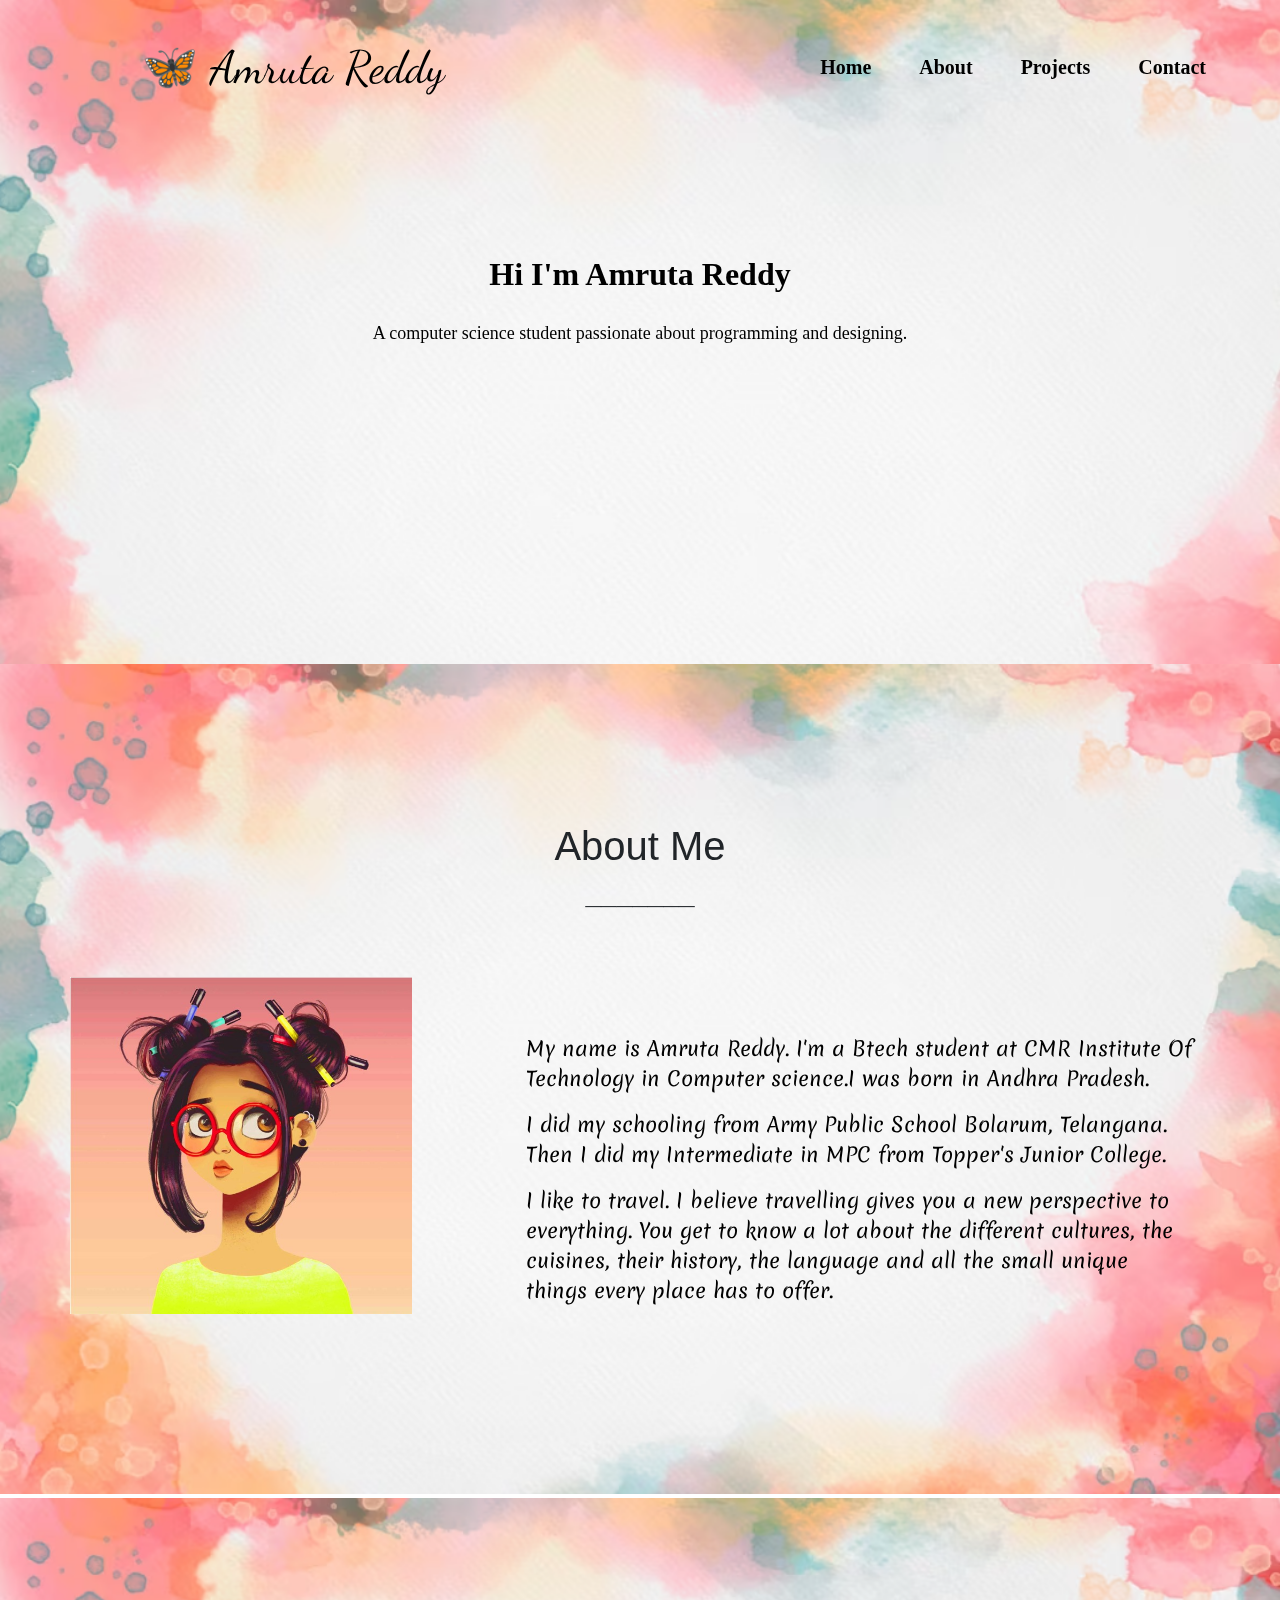
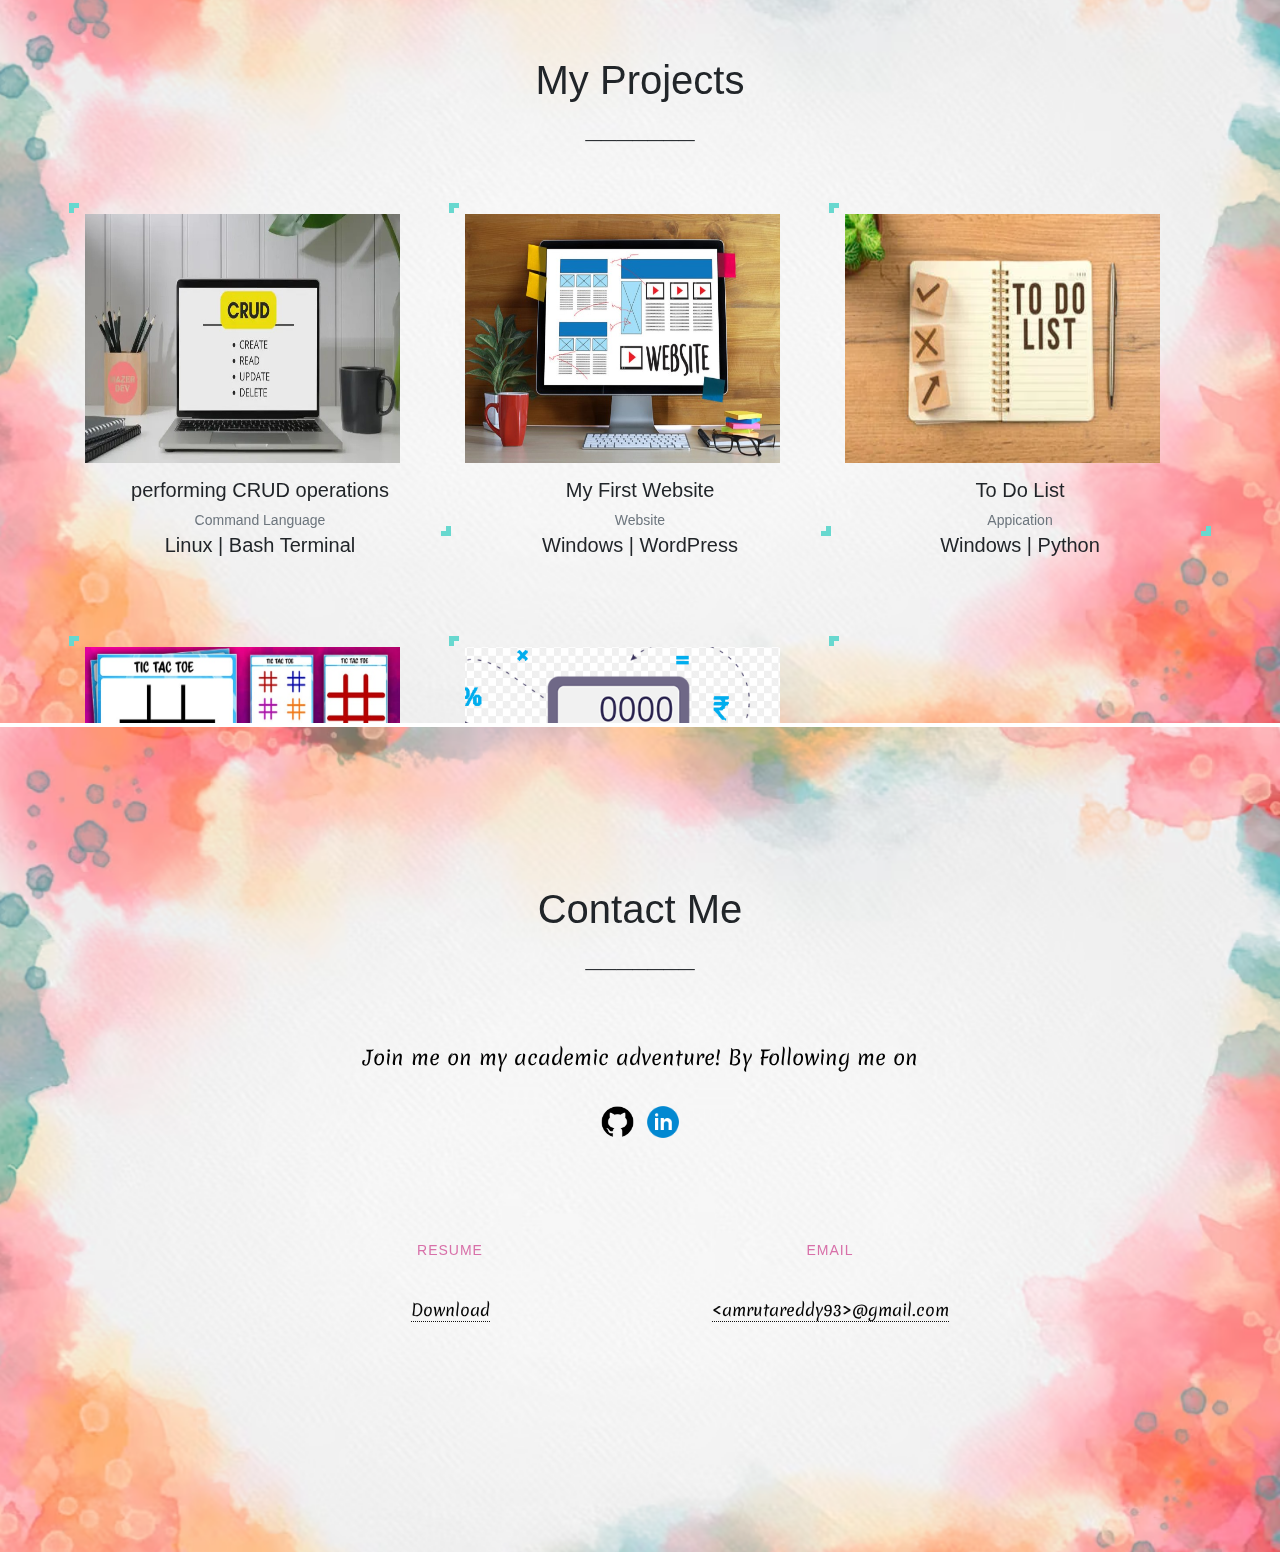
==== index.html @ 4a6827c3 "Update index.html" ====
<!DOCTYPE html>
<html lang="en">

<head>
    <meta charset="UTF-8" />
    <meta http-equiv="X-UA-Compatible" content="IE=edge" />
    <meta name="viewport" content="width=device-width, initial-scale=1.0" />
    <title>&#129419;Personal Portfolio&#129419;</title>
    <link rel="stylesheet" href="styles.css" />
    <link rel="stylesheet" href="homestyles.css" />
    <link rel="preconnect" href="https://fonts.googleapis.com">
    <link rel="preconnect" href="https://fonts.gstatic.com" crossorigin>
    <link href="https://fonts.googleapis.com/css2?family=Dancing+Script:wght@500&display=swap" rel="stylesheet">
    <script>
        // Smooth scrolling when clicking on navigation links
        document.querySelectorAll('a[href^="#"]').forEach(anchor => {
          anchor.addEventListener('click', function (e) {
            e.preventDefault();
      
            document.querySelector(this.getAttribute('href')).scrollIntoView({
              behavior: 'smooth'
            });
          });
        });
      </script>
      
</head>

<body>
    <div class="bg"></div>
    <nav class="navbar">
        <!-- LOGO -->
        <div class="logo">&#129419; Amruta Reddy</div>

        <!-- NAVIGATION MENU -->
        <ul class="nav-links">

            <!-- USING CHECKBOX HACK -->
            <input type="checkbox" id="checkbox_toggle" />
            <label for="checkbox_toggle" class="hamburger">&#9776;</label>

            <!-- NAVIGATION MENUS -->
            <div class="menu">

                <li><a href="#section1">Home</a></li>
                <li><a href="#section2">About</a></li>
                <li><a href="#section3">Projects</a></li>
                <li><a href="#section4">Contact</a></li>
            </div>
        </ul>
    </nav>
    <div class="section" id="section1">
        <div class="main">
        <h1>Hi I'm Amruta Reddy</h1>
        <p>A computer science student passionate about programming and designing.</p>
    </div>
    </div>
    <div class="section" id="section2">
    <iframe src="about.html" frameborder="0" width="100%" height="830px"></iframe>
</div>
    <div class="section" id="section3">
    <iframe src="projects.html" frameborder="0" width="100%" height="825px"></iframe>
</div>
    <div class="section" id="section4">
    <iframe src="contact.html" frameborder="0" width="100%" height="825px"></iframe>
</div>
</body>

</html>
---- styles.css ----
/* UTILITIES */
* {
    margin: 0;
    padding: 0;
}


.bg{
background-image: url('images/background.png');
  background-size: cover;
  position: fixed;
  height: 100%;
  width: 100%;
  top: 0;
  left: 0;
  right: 0;
  bottom: 0;
  z-index: -1;
}
a {
    text-decoration: none;
}

li {
    list-style: none;
}

/* NAVBAR STYLING STARTS */
.navbar {
    position: fixed;
  top: 0;
  left: 0;
  width: 100%;
  padding: 40px;
    display: flex;
    align-items: center;
    justify-content: space-between;
    /* padding: 35px; */
    color: black;


}

.nav-links a {
    color: black;
}

/* LOGO */
.logo {
    font-family: 'Dancing Script', cursive;
    font-size: 45px;
    padding-left: 8%;
    display: flex;
}

/* NAVBAR MENU */
.menu {
    list-style: none;

  margin: 0;
  padding-right: 100px;
    display: flex;
    gap: 1em;
    font-size: 20px;
    font-weight: bold;
}

.menu li a:hover {
    color: rgb(193, 21, 130);
    
    
}

.menu li {
    padding: 5px 14px;
}

/* RESPONSIVE NAVBAR MENU STARTS */

/* CHECKBOX HACK */

input[type=checkbox] {
    display: none;
}

/* HAMBURGER MENU */
.hamburger {
    display: none;
    font-size: 24px;
    user-select: none;
}

/* APPLYING MEDIA QUERIES */
@media (max-width: 768px) {
    .menu {
        display: none;
        position: absolute;
        right: 0;
        left: 0;
        text-align: right;
        
    }

    input[type=checkbox]:checked~.menu {
        display: block;
    }

    .hamburger {
        display: block;
    }

    .dropdown {
        left: 50%;
        top: 30px;
        transform: translateX(35%);
    }


}
---- homestyles.css ----
.main{
    text-align: center;
    padding-top: 20%;
    font-size: medium;
    padding-bottom: 25%;
}
.main p{
    padding-top: 30px;
    font-size: large;
    
}
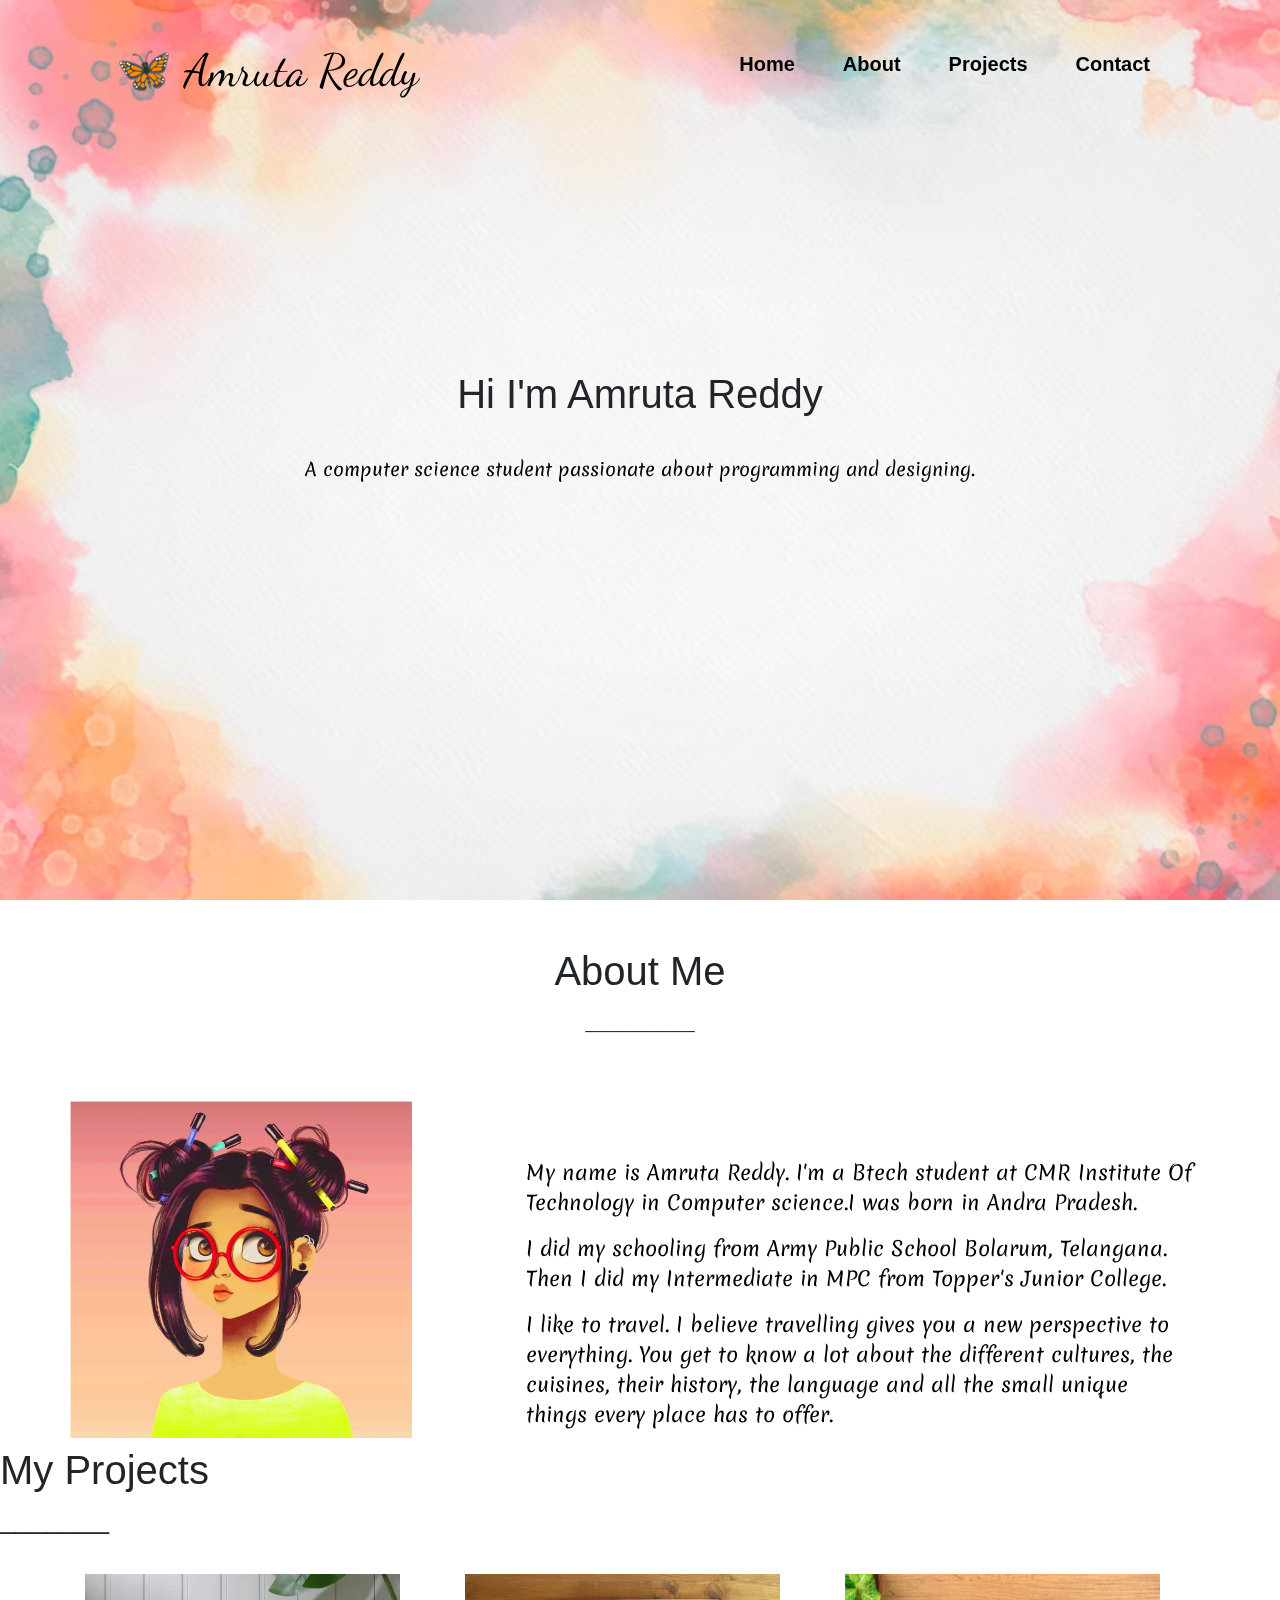
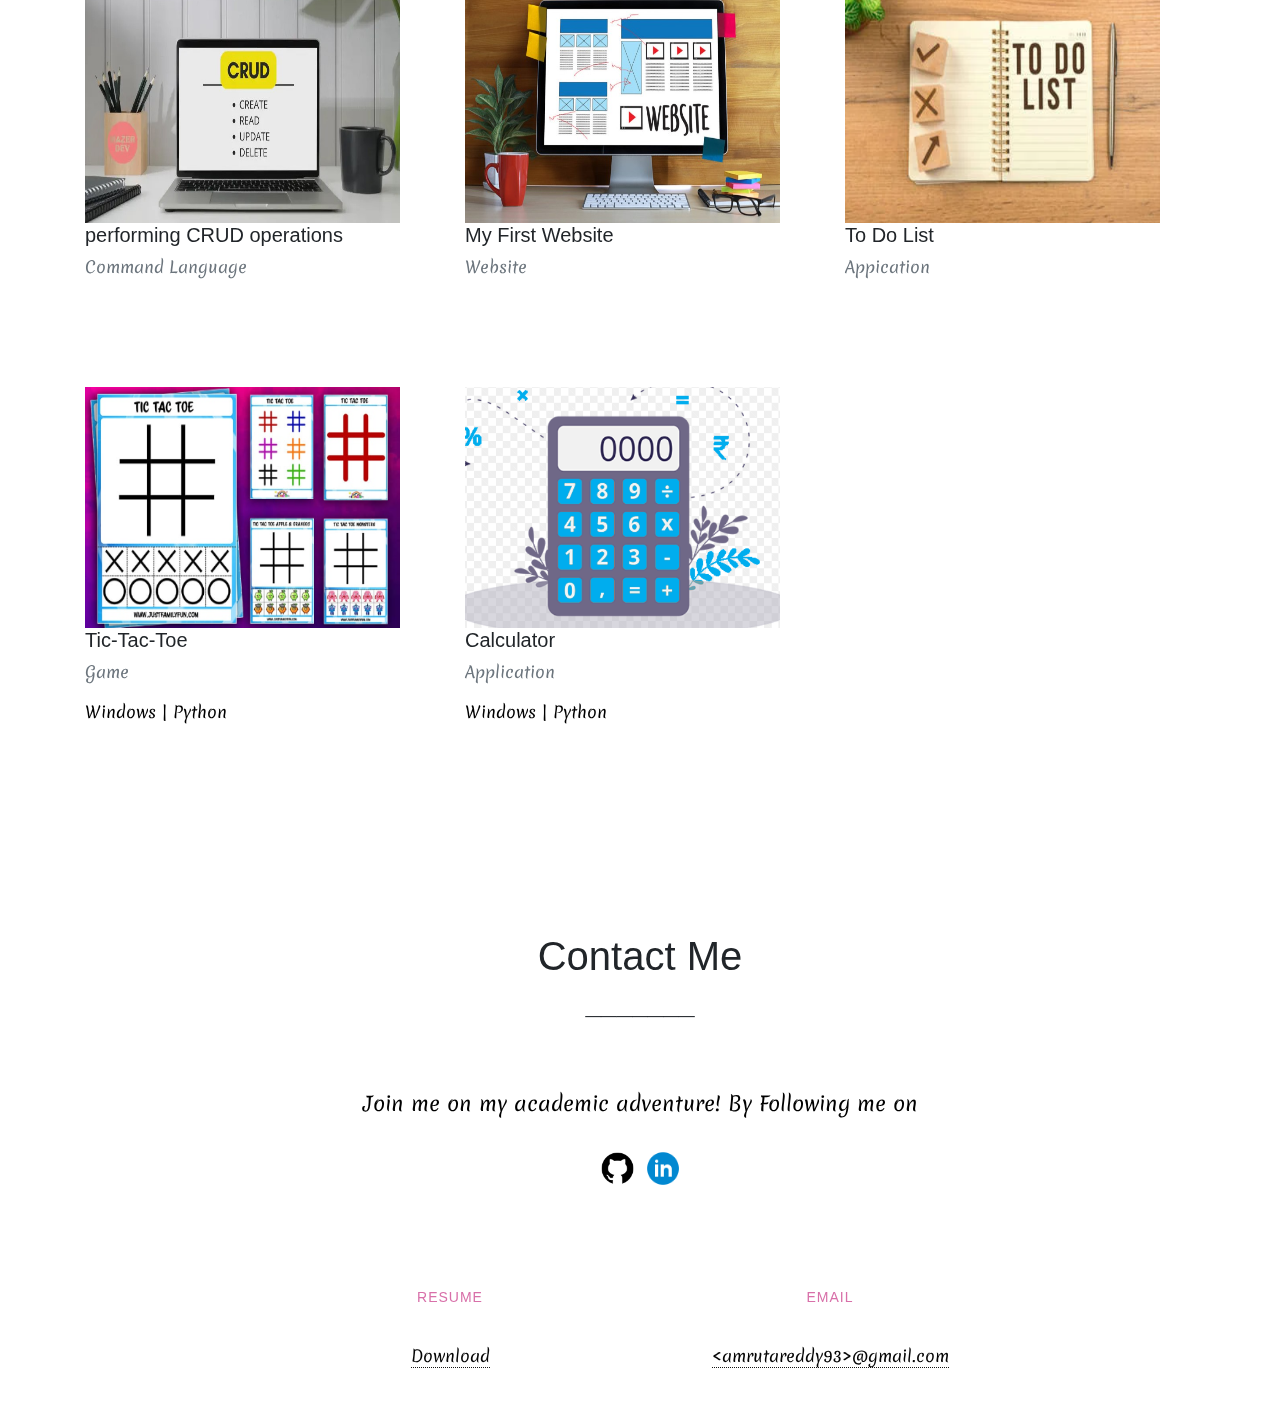
==== commit 4b13d61c: "Update index.html" ====
--- a/index.html
+++ b/index.html
@@ -8,9 +8,58 @@
     <title>&#129419;Personal Portfolio&#129419;</title>
     <link rel="stylesheet" href="styles.css" />
     <link rel="stylesheet" href="homestyles.css" />
+    <link rel="stylesheet" href="aboutstyles.css" />
+    <link rel="stylesheet" href="projectsstyles.css" />
+    <link rel="stylesheet" href="contactstyles.css" />
     <link rel="preconnect" href="https://fonts.googleapis.com">
     <link rel="preconnect" href="https://fonts.gstatic.com" crossorigin>
     <link href="https://fonts.googleapis.com/css2?family=Dancing+Script:wght@500&display=swap" rel="stylesheet">
+
+
+
+    <link rel="stylesheet" href="https://cdn.jsdelivr.net/npm/bootstrap@4.0.0/dist/css/bootstrap.min.css" integrity="sha384-Gn5384xqQ1aoWXA+058RXPxPg6fy4IWvTNh0E263XmFcJlSAwiGgFAW/dAiS6JXm" crossorigin="anonymous">
+    <script src="https://code.jquery.com/jquery-3.2.1.slim.min.js" integrity="sha384-KJ3o2DKtIkvYIK3UENzmM7KCkRr/rE9/Qpg6aAZGJwFDMVNA/GpGFF93hXpG5KkN" crossorigin="anonymous"></script>
+    <script src="https://cdn.jsdelivr.net/npm/popper.js@1.12.9/dist/umd/popper.min.js" integrity="sha384-ApNbgh9B+Y1QKtv3Rn7W3mgPxhU9K/ScQsAP7hUibX39j7fakFPskvXusvfa0b4Q" crossorigin="anonymous"></script>
+    <script src="https://cdn.jsdelivr.net/npm/bootstrap@4.0.0/dist/js/bootstrap.min.js" integrity="sha384-JZR6Spejh4U02d8jOt6vLEHfe/JQGiRRSQQxSfFWpi1MquVdAyjUar5+76PVCmYl" crossorigin="anonymous"></script>
+    <link rel="preconnect" href="https://fonts.googleapis.com">
+    <link rel="preconnect" href="https://fonts.gstatic.com" crossorigin>
+    <link href="https://fonts.googleapis.com/css2?family=Cormorant+Garamond:ital,wght@0,300;1,400&family=Dancing+Script:wght@500&family=Merienda:wght@300&display=swap" rel="stylesheet">
+
+<link rel="stylesheet" href="https://cdn.jsdelivr.net/npm/bootstrap@4.0.0/dist/css/bootstrap.min.css"
+        integrity="sha384-Gn5384xqQ1aoWXA+058RXPxPg6fy4IWvTNh0E263XmFcJlSAwiGgFAW/dAiS6JXm" crossorigin="anonymous">
+    <script src="https://code.jquery.com/jquery-3.2.1.slim.min.js"
+        integrity="sha384-KJ3o2DKtIkvYIK3UENzmM7KCkRr/rE9/Qpg6aAZGJwFDMVNA/GpGFF93hXpG5KkN"
+        crossorigin="anonymous"></script>
+    <script src="https://cdn.jsdelivr.net/npm/popper.js@1.12.9/dist/umd/popper.min.js"
+        integrity="sha384-ApNbgh9B+Y1QKtv3Rn7W3mgPxhU9K/ScQsAP7hUibX39j7fakFPskvXusvfa0b4Q"
+        crossorigin="anonymous"></script>
+    <script src="https://cdn.jsdelivr.net/npm/bootstrap@4.0.0/dist/js/bootstrap.min.js"
+        integrity="sha384-JZR6Spejh4U02d8jOt6vLEHfe/JQGiRRSQQxSfFWpi1MquVdAyjUar5+76PVCmYl"
+        crossorigin="anonymous"></script>
+    <link rel="preconnect" href="https://fonts.googleapis.com">
+    <link rel="preconnect" href="https://fonts.gstatic.com" crossorigin>
+    <link
+        href="https://fonts.googleapis.com/css2?family=Cormorant+Garamond:ital,wght@0,300;1,400&family=Dancing+Script:wght@500&family=Merienda:wght@300&display=swap"
+        rel="stylesheet">
+
+    <link rel="stylesheet" href="https://cdn.jsdelivr.net/npm/bootstrap@4.0.0/dist/css/bootstrap.min.css" integrity="sha384-Gn5384xqQ1aoWXA+058RXPxPg6fy4IWvTNh0E263XmFcJlSAwiGgFAW/dAiS6JXm" crossorigin="anonymous">
+    <script src="https://code.jquery.com/jquery-3.2.1.slim.min.js" integrity="sha384-KJ3o2DKtIkvYIK3UENzmM7KCkRr/rE9/Qpg6aAZGJwFDMVNA/GpGFF93hXpG5KkN" crossorigin="anonymous"></script>
+    <script src="https://cdn.jsdelivr.net/npm/popper.js@1.12.9/dist/umd/popper.min.js" integrity="sha384-ApNbgh9B+Y1QKtv3Rn7W3mgPxhU9K/ScQsAP7hUibX39j7fakFPskvXusvfa0b4Q" crossorigin="anonymous"></script>
+    <script src="https://cdn.jsdelivr.net/npm/bootstrap@4.0.0/dist/js/bootstrap.min.js" integrity="sha384-JZR6Spejh4U02d8jOt6vLEHfe/JQGiRRSQQxSfFWpi1MquVdAyjUar5+76PVCmYl" crossorigin="anonymous"></script>
+    <link rel="preconnect" href="https://fonts.googleapis.com">
+    <link rel="preconnect" href="https://fonts.gstatic.com" crossorigin>
+    <link href="https://fonts.googleapis.com/css2?family=Cormorant+Garamond:ital,wght@0,300;1,400&family=Dancing+Script:wght@500&family=Merienda:wght@300&display=swap" rel="stylesheet">
+    <link rel="stylesheet" href="https://cdn.jsdelivr.net/npm/bootstrap@4.0.0/dist/css/bootstrap.min.css" integrity="sha384-Gn5384xqQ1aoWXA+058RXPxPg6fy4IWvTNh0E263XmFcJlSAwiGgFAW/dAiS6JXm" crossorigin="anonymous">
+    <script src="https://code.jquery.com/jquery-3.2.1.slim.min.js" integrity="sha384-KJ3o2DKtIkvYIK3UENzmM7KCkRr/rE9/Qpg6aAZGJwFDMVNA/GpGFF93hXpG5KkN" crossorigin="anonymous"></script>
+    <script src="https://cdn.jsdelivr.net/npm/popper.js@1.12.9/dist/umd/popper.min.js" integrity="sha384-ApNbgh9B+Y1QKtv3Rn7W3mgPxhU9K/ScQsAP7hUibX39j7fakFPskvXusvfa0b4Q" crossorigin="anonymous"></script>
+    <script src="https://cdn.jsdelivr.net/npm/bootstrap@4.0.0/dist/js/bootstrap.min.js" integrity="sha384-JZR6Spejh4U02d8jOt6vLEHfe/JQGiRRSQQxSfFWpi1MquVdAyjUar5+76PVCmYl" crossorigin="anonymous"></script>
+    <link rel="preconnect" href="https://fonts.googleapis.com">
+    <link rel="preconnect" href="https://fonts.gstatic.com" crossorigin>
+    <link href="https://fonts.googleapis.com/css2?family=Cormorant+Garamond:ital,wght@0,300;1,400&family=Dancing+Script:wght@500&family=Merienda:wght@300&display=swap" rel="stylesheet">
+
+    
+    
+    
     <script>
         // Smooth scrolling when clicking on navigation links
         document.querySelectorAll('a[href^="#"]').forEach(anchor => {
@@ -56,13 +105,104 @@
     </div>
     </div>
     <div class="section" id="section2">
-    <iframe src="about.html" frameborder="0" width="100%" height="830px"></iframe>
+    <div class="detail">
+        <h1>About Me</h1>
+        <h3>_______</h3>
+    </div>
+    <div class="container">
+        <div class="row">
+            <img src="images\g.jpg" alt="" height="30%" width="30%" style="padding-top: 5%;">
+            <div class="col-lg self-bio" style="padding-left: 10%;">
+                <p>My name is Amruta Reddy. I'm a Btech student at CMR Institute Of Technology in Computer science.I
+                    was born in Andra Pradesh.</p>
+                <p>I did my schooling from Army Public School Bolarum, Telangana. Then I did my Intermediate in MPC from
+                    Topper's Junior College.</p>
+                <p>I like to travel. I believe travelling gives you a new perspective to everything. You get to know a
+                    lot about the different cultures, the cuisines, their history, the language and all the small unique
+                    things every place has to offer.</p>
+            </div>
+        </div>
+    </div>
+    </div>
 </div>
     <div class="section" id="section3">
-    <iframe src="projects.html" frameborder="0" width="100%" height="825px"></iframe>
+    <div class="proj">
+        <h1>My Projects</h1>
+        <h3>_______</h3>
+    </div>
+    <div class="container">
+        <div class="row" style="padding-top: 30px;">
+            <div class="col-sm">
+                <a href="bash.html"><img src="images\CRUD.jpg" alt="" height="80%" width="90%"></a>
+                <h5>performing CRUD operations</h5>
+                <p class="text-muted">Command Language</p>
+                <p class="des"> Linux | Bash Terminal</p>
+            </div>
+            <div class="col-sm">
+                <a href="website.html"><img src="images\WordPress.jpg" alt="" height="80%" width="90%"></a>
+                <h5>My First Website</h5>
+                <p class="text-muted">Website</p>
+                <p class="des"> Windows | WordPress</p>
+            </div>
+            <div class="col-sm">
+                <a href="todo.html"><img src="images\to do list.png" alt="" height="80%" width="90%"></a>
+                <h5>To Do List</h5>
+                <p class="text-muted">Appication</p>
+                <p class="des"> Windows | Python</p>
+            </div>
+        </div>
+    </div>
+    <br>
+    <br>
+    <br>
+    <div class="container">
+        <div class="row" style="padding-top: 30px;">
+            <div class="col-sm">
+                <a href="3tgame.html"><img src="images\tic-tac-toe.png" alt="" height="70%" width="90%"></a>
+                <h5>Tic-Tac-Toe</h5>
+                <p class="text-muted">Game</p>
+                <p class="des"> Windows | Python</p>
+            </div>
+            <div class="col-sm">
+                <a href="calci.html"><img src="images\calci.png" alt="" height="70%" width="90%"></a>
+                <h5>Calculator</h5>
+                <p class="text-muted">Application</p>
+                <p class="des"> Windows | Python</p>
+            </div>
+            <div class="col-sm">
+
+            </div>
+        </div>
+    </div>
+    <br>
+    <br>
+    <br>
 </div>
     <div class="section" id="section4">
-    <iframe src="contact.html" frameborder="0" width="100%" height="825px"></iframe>
+    <div class="con">
+        <h1>Contact Me</h1>
+        <h3>_______</h3>
+        <p>Join me on my academic adventure! By Following me on <br> <br><a href="https://github.com/Amruta-Reddy"><img src="images\giticon.png" alt="" width="3%"></a> <a href="https://www.linkedin.com/in/amruta-reddy "><img src="images\linkedinicon.png" alt="" width="3%"></a></p>
+    </div>
+    <div class="container">
+        <div class="row contact-details">
+            <div class="col-lg-2"></div>
+            <div class="col-lg-4">
+                <div class="light-box box-hover">
+                    <h2><i class="fa fa-file-text"></i><span>Resume</span></h2>
+                    <p><a href="images\resume.pdf" class="only">Download</a>
+                    </p>
+                </div>
+            </div>
+            <div class="col-lg-4">
+                <div class="light-box box-hover">
+                    <h2><i class="fa fa-paper-plane"></i><span>Email</span></h2>
+                    <p><a href="mailto:amrutareddy93@gmail.com" class="only">&lt;amrutareddy93&gt;@gmail.com</a></p>
+                </div>
+            </div>
+            <div class="col-lg-2"></div>
+        </div>
+    </div>
 </div>
 </body>
 
--- a/aboutstyles.css
+++ b/aboutstyles.css
@@ -0,0 +1,36 @@
+body{
+    padding-top: 30px;
+    font-family: cursive;
+}
+.detail h1{
+    text-align: center;
+    padding-top: 10%;
+}
+.detail h3{
+    text-align: center;
+    font-weight: bold;
+}
+
+.self-bio{
+    padding-top: 10%;
+    padding-left: 10%;
+    font-family: 'Cormorant Garamond', serif;
+    font-family: 'Dancing Script', cursive;
+    font-family: 'Merienda', cursive;
+    font-size: 20px;
+    color: black;
+}
+
+.rightposition{
+    display: inline-block;
+    display: flex;
+    width: 84%;
+    margin: auto;
+    /* padding: 20px 0; */
+    align-items: center;
+    justify-content: end;
+
+}
+.container {
+  overflow: auto;
+}
--- a/contactstyles.css
+++ b/contactstyles.css
@@ -0,0 +1,55 @@
+body{
+    padding-top: 30px;
+}
+.con h1{
+    text-align: center;
+    padding-top: 10%;
+}
+.con h3{
+    text-align: center;
+    font-weight: bold;
+}
+.con p{
+    text-align: center;
+    padding-top: 60px;
+    padding-bottom: 50px;
+    font-size: 20px;
+}
+
+.light-box {
+    padding: 20px 20px 20px 20px ;
+}
+p {
+    margin: 0 0 10px;
+    font-family: 'Cormorant Garamond', serif;
+    font-family: 'Dancing Script', cursive;
+    font-family: 'Merienda', cursive;
+    color: black;
+}
+.contact-details h2 span {
+    display: block;
+    color: #d870a9;
+    text-transform: uppercase;
+    letter-spacing: 1px;
+    font-size: 14px;
+    margin-top: 15px;
+    padding-bottom: 10%;
+}
+.only {
+    color: #000000fb;
+    border-bottom: 1px dotted #141413;
+}
+@media (min-width: 1200px)
+.col-lg-4 {
+    width: 100%;
+}
+.col-lg-4{
+    text-align: center;
+   
+}
+.contact-details .col-lg-4 .box-hover:hover{
+    background-color: #95ebdc;
+}
+.container {
+  overflow: auto;
+}
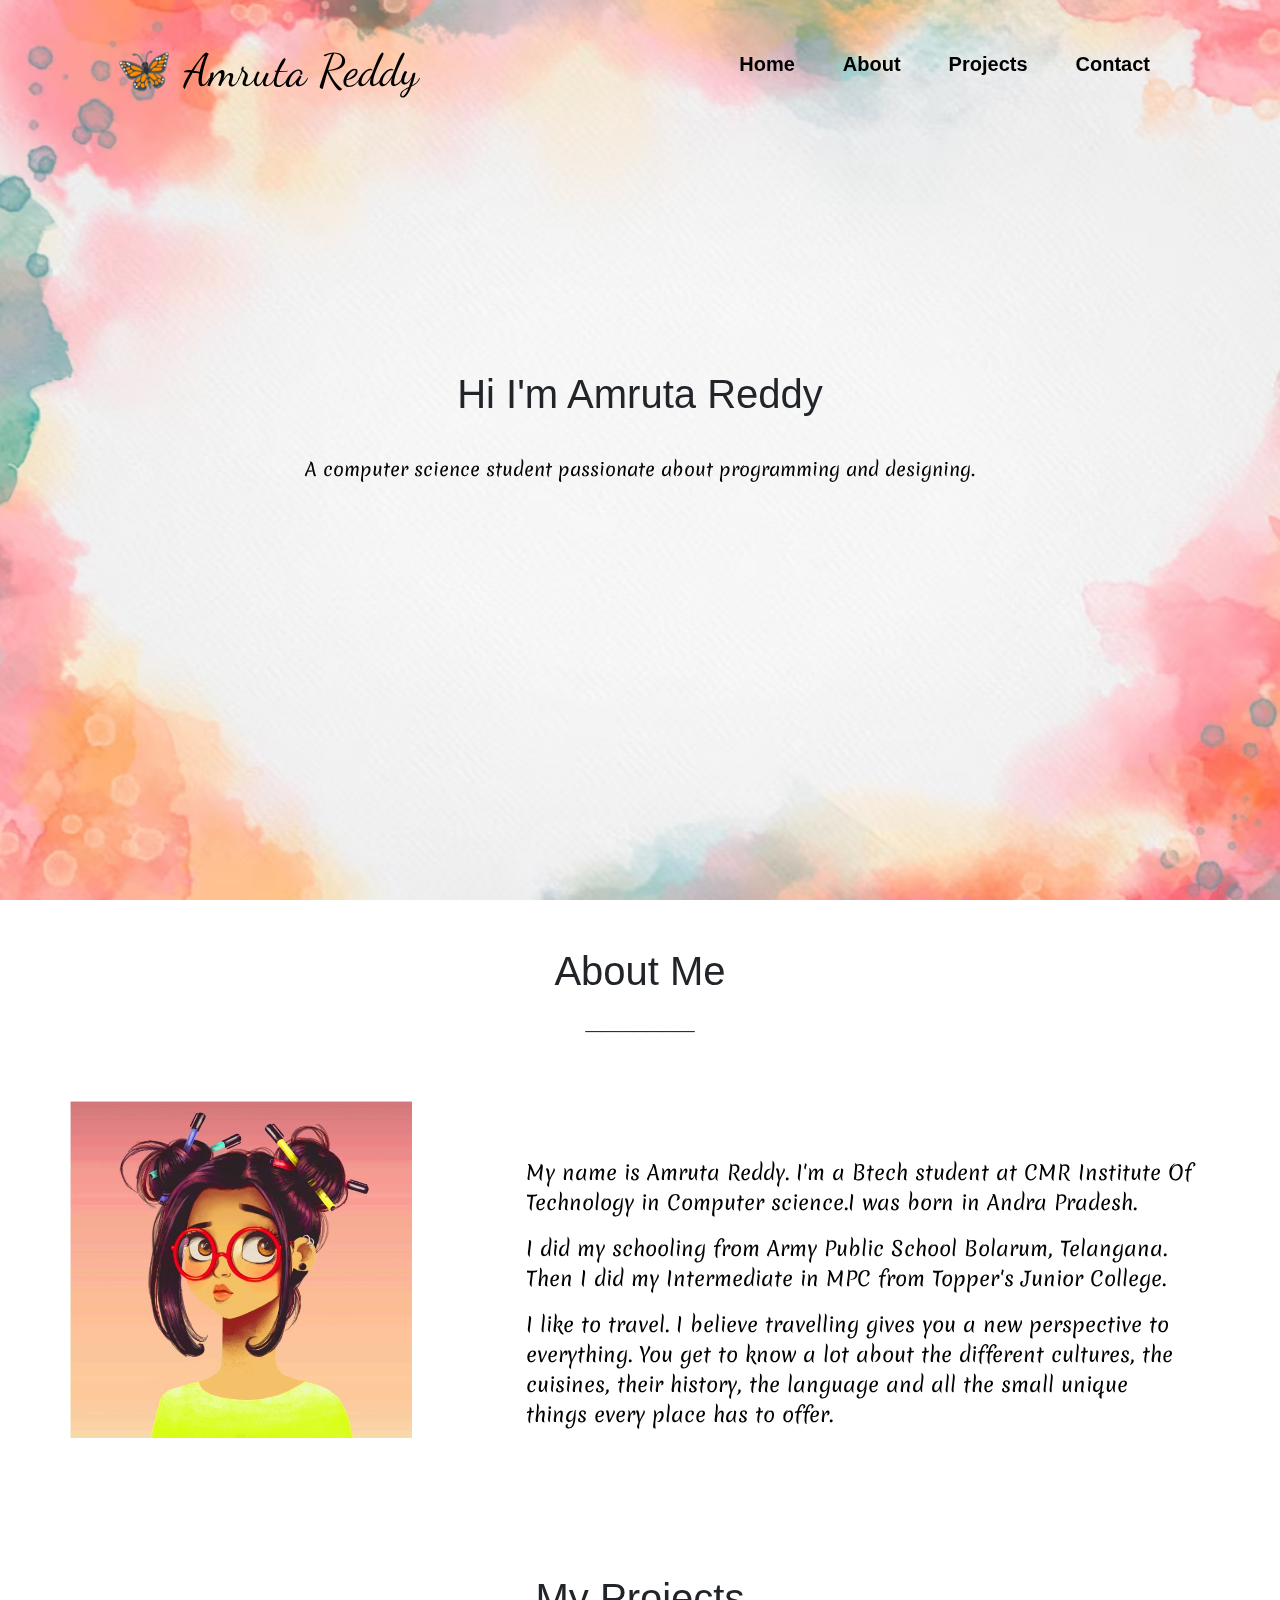
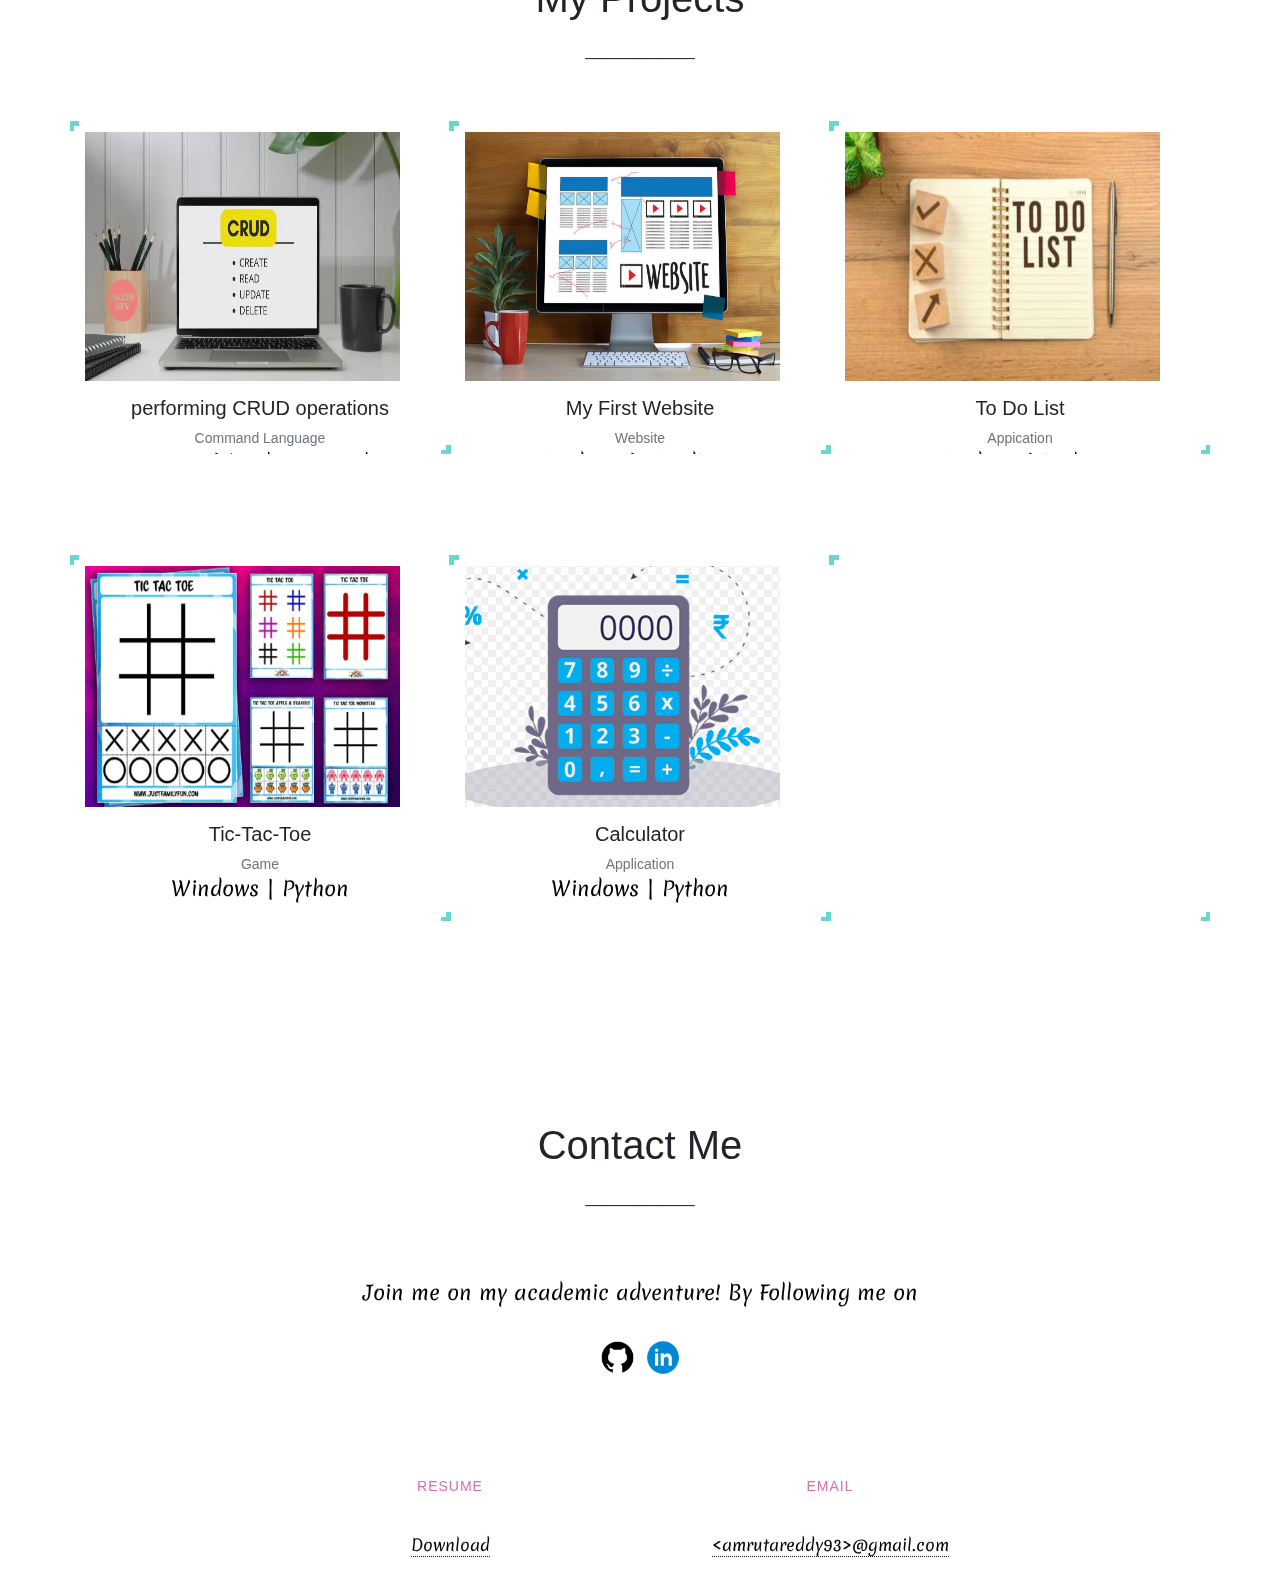
==== commit 0f8dcbea: "Update index.html" ====
--- a/index.html
+++ b/index.html
@@ -9,7 +9,7 @@
     <link rel="stylesheet" href="styles.css" />
     <link rel="stylesheet" href="homestyles.css" />
     <link rel="stylesheet" href="aboutstyles.css" />
-    <link rel="stylesheet" href="projectsstyles.css" />
+    <link rel="stylesheet" href="projectstyles.css" />
     <link rel="stylesheet" href="contactstyles.css" />
     <link rel="preconnect" href="https://fonts.googleapis.com">
     <link rel="preconnect" href="https://fonts.gstatic.com" crossorigin>
--- a/projectstyles.css
+++ b/projectstyles.css
@@ -0,0 +1,68 @@
+body{
+    padding-top: 30px;
+}
+.proj h1{
+    text-align: center;
+    padding-top: 10%;
+}
+.proj h3{
+    text-align: center;
+    font-weight: bold;
+    padding-bottom: 20px;
+}
+.proj a img{
+    background-color: aqua;
+}
+h5{
+    padding-top: 15px;
+    text-align: center;
+}
+.text-muted{
+    text-align: center;
+    font-family: "Droid Serif", "Helvetica Neue", Helvetica, Arial, sans-serif;
+    font-size: 14px;
+    color: #444;
+}
+.des{
+    margin-top: -5%;
+    text-align: center;
+}
+
+.col-sm{
+    cursor:pointer;
+	position:relative;
+	padding:10px 20px;
+	padding-right: 10px;
+	font-size:20px;
+	border-top-right-radius:10px;
+	border-bottom-left-radius:10px;
+	transition:all 1s;
+	&:after,&:before{
+		content:" ";
+		width:10px;
+		height:10px;
+		position:absolute;
+		border :0px solid #fff;
+		transition:all 1s;
+		}
+	&:after{
+		top:-1px;
+		left:-1px;
+		border-top:5px solid rgb(104, 216, 207);;
+		border-left:5px solid rgb(104, 216, 207);;
+	}
+	&:before{
+		bottom:-1px;
+		right:-1px;
+		border-bottom:5px solid rgb(104, 216, 207);;
+		border-right:5px solid rgb(104, 216, 207);
+	}
+	&:hover{
+		border-top-right-radius:0px;
+	border-bottom-left-radius:0px;
+		&:before,&:after{
+			width:50%;
+			height:50%;
+		}
+	}
+}
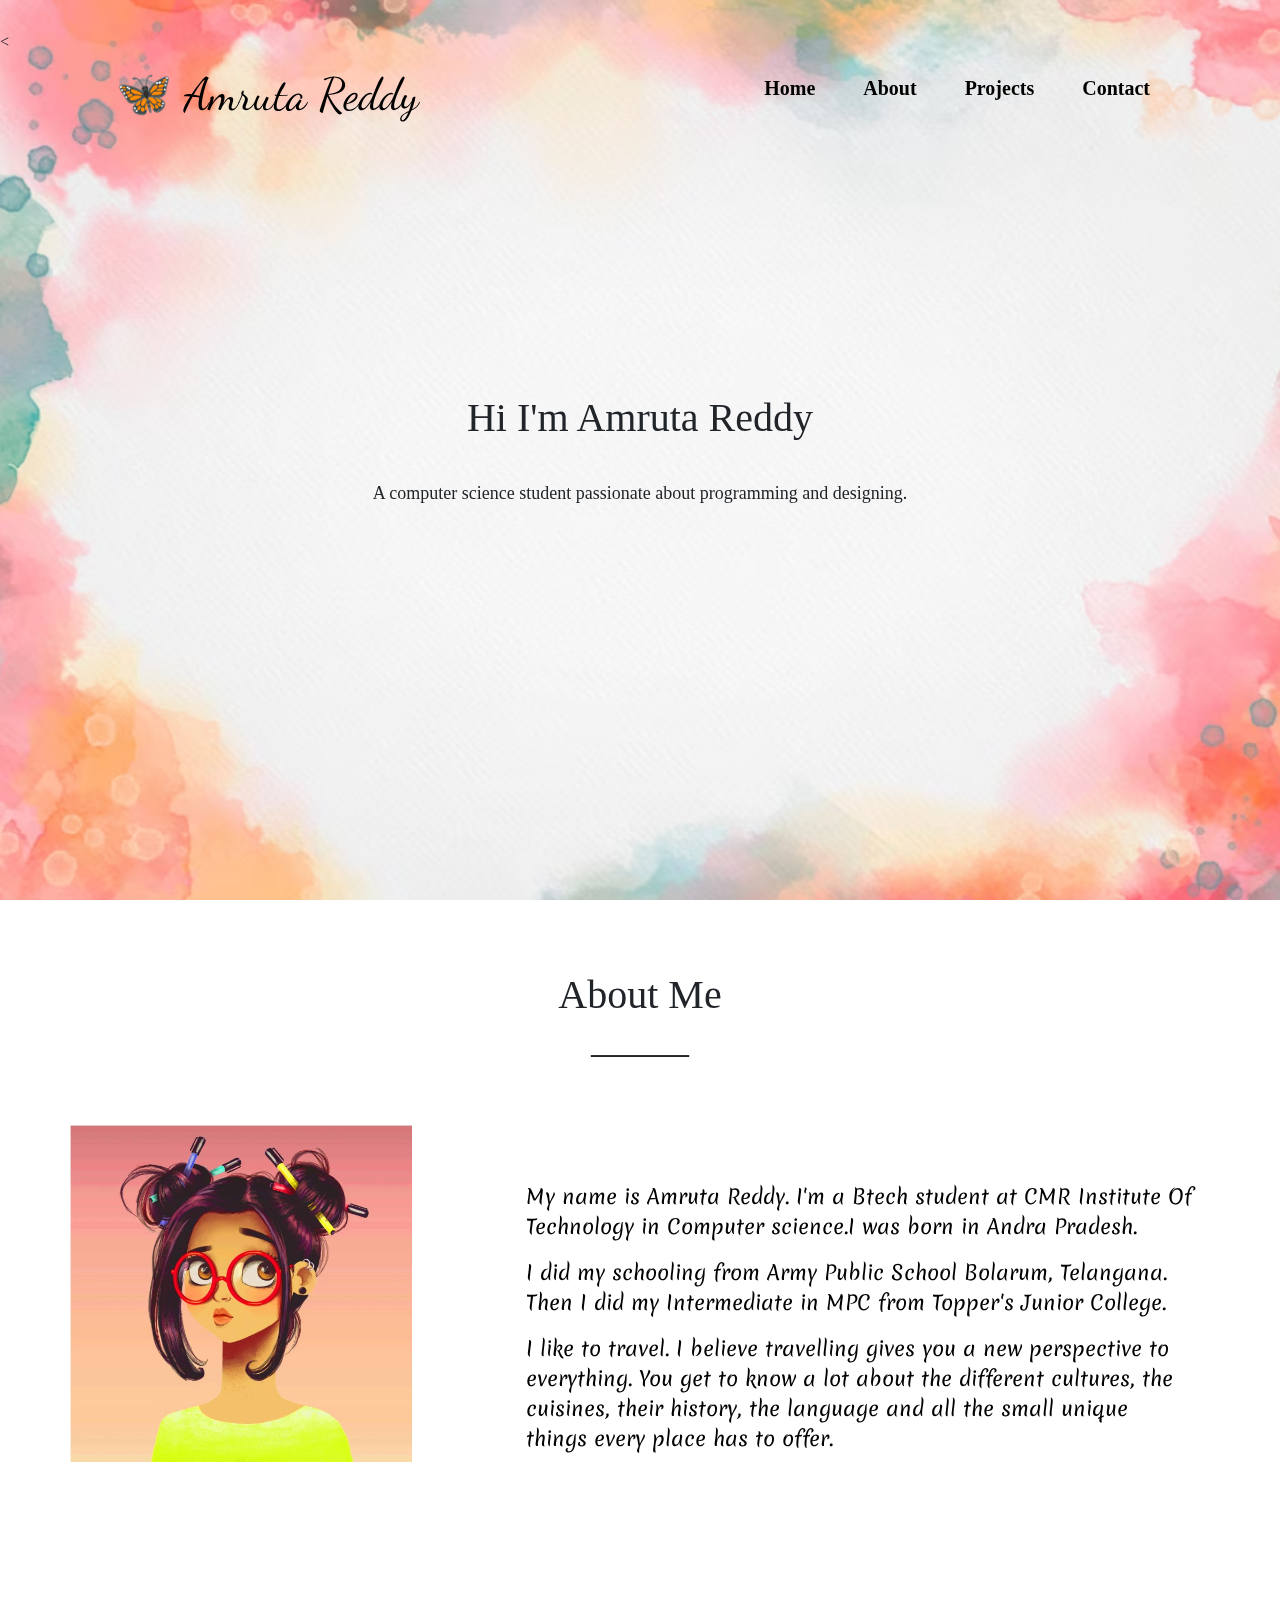
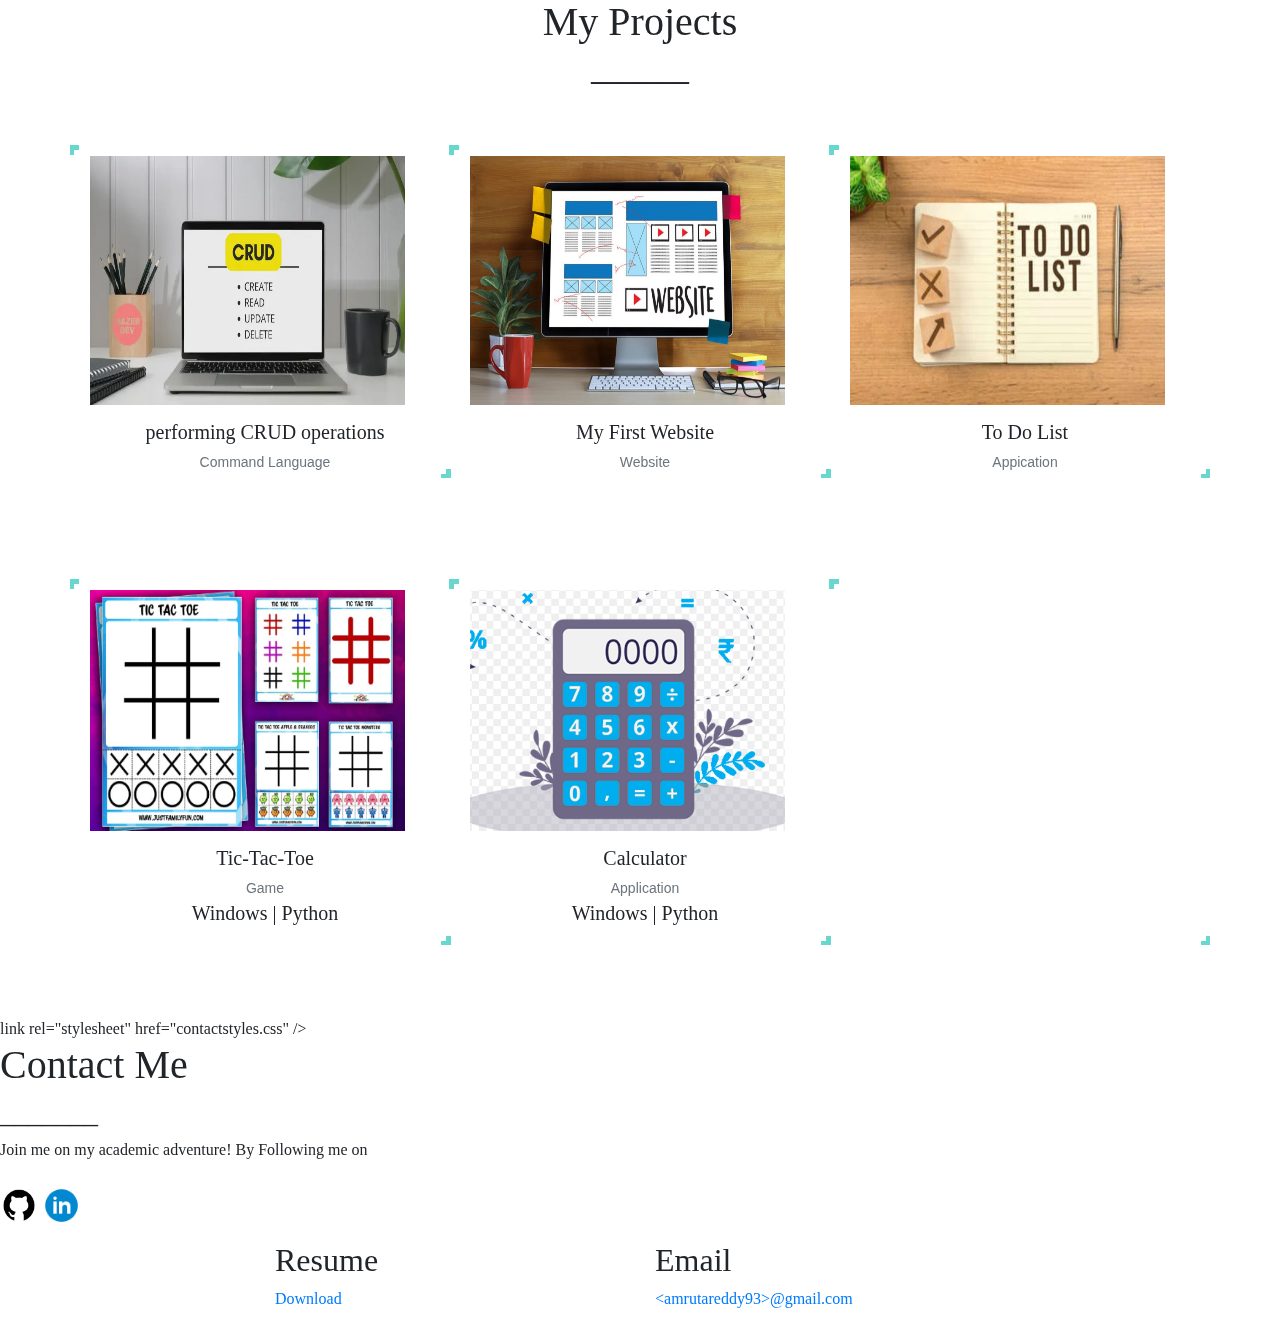
==== commit dc945dba: "Update index.html" ====
--- a/index.html
+++ b/index.html
@@ -7,10 +7,10 @@
     <meta name="viewport" content="width=device-width, initial-scale=1.0" />
     <title>&#129419;Personal Portfolio&#129419;</title>
     <link rel="stylesheet" href="styles.css" />
-    <link rel="stylesheet" href="homestyles.css" />
-    <link rel="stylesheet" href="aboutstyles.css" />
-    <link rel="stylesheet" href="projectstyles.css" />
-    <link rel="stylesheet" href="contactstyles.css" />
+    
+    
+    
+    <
     <link rel="preconnect" href="https://fonts.googleapis.com">
     <link rel="preconnect" href="https://fonts.gstatic.com" crossorigin>
     <link href="https://fonts.googleapis.com/css2?family=Dancing+Script:wght@500&display=swap" rel="stylesheet">
@@ -99,12 +99,14 @@
         </ul>
     </nav>
     <div class="section" id="section1">
+        <link rel="stylesheet" href="homestyles.css" />
         <div class="main">
         <h1>Hi I'm Amruta Reddy</h1>
         <p>A computer science student passionate about programming and designing.</p>
     </div>
     </div>
     <div class="section" id="section2">
+        <link rel="stylesheet" href="aboutstyles.css" />
     <div class="detail">
         <h1>About Me</h1>
         <h3>_______</h3>
@@ -126,6 +128,7 @@
     </div>
 </div>
     <div class="section" id="section3">
+        <link rel="stylesheet" href="projectstyles.css" />
     <div class="proj">
         <h1>My Projects</h1>
         <h3>_______</h3>
@@ -179,6 +182,7 @@
     <br>
 </div>
     <div class="section" id="section4">
+        link rel="stylesheet" href="contactstyles.css" />
     <div class="con">
         <h1>Contact Me</h1>
         <h3>_______</h3>
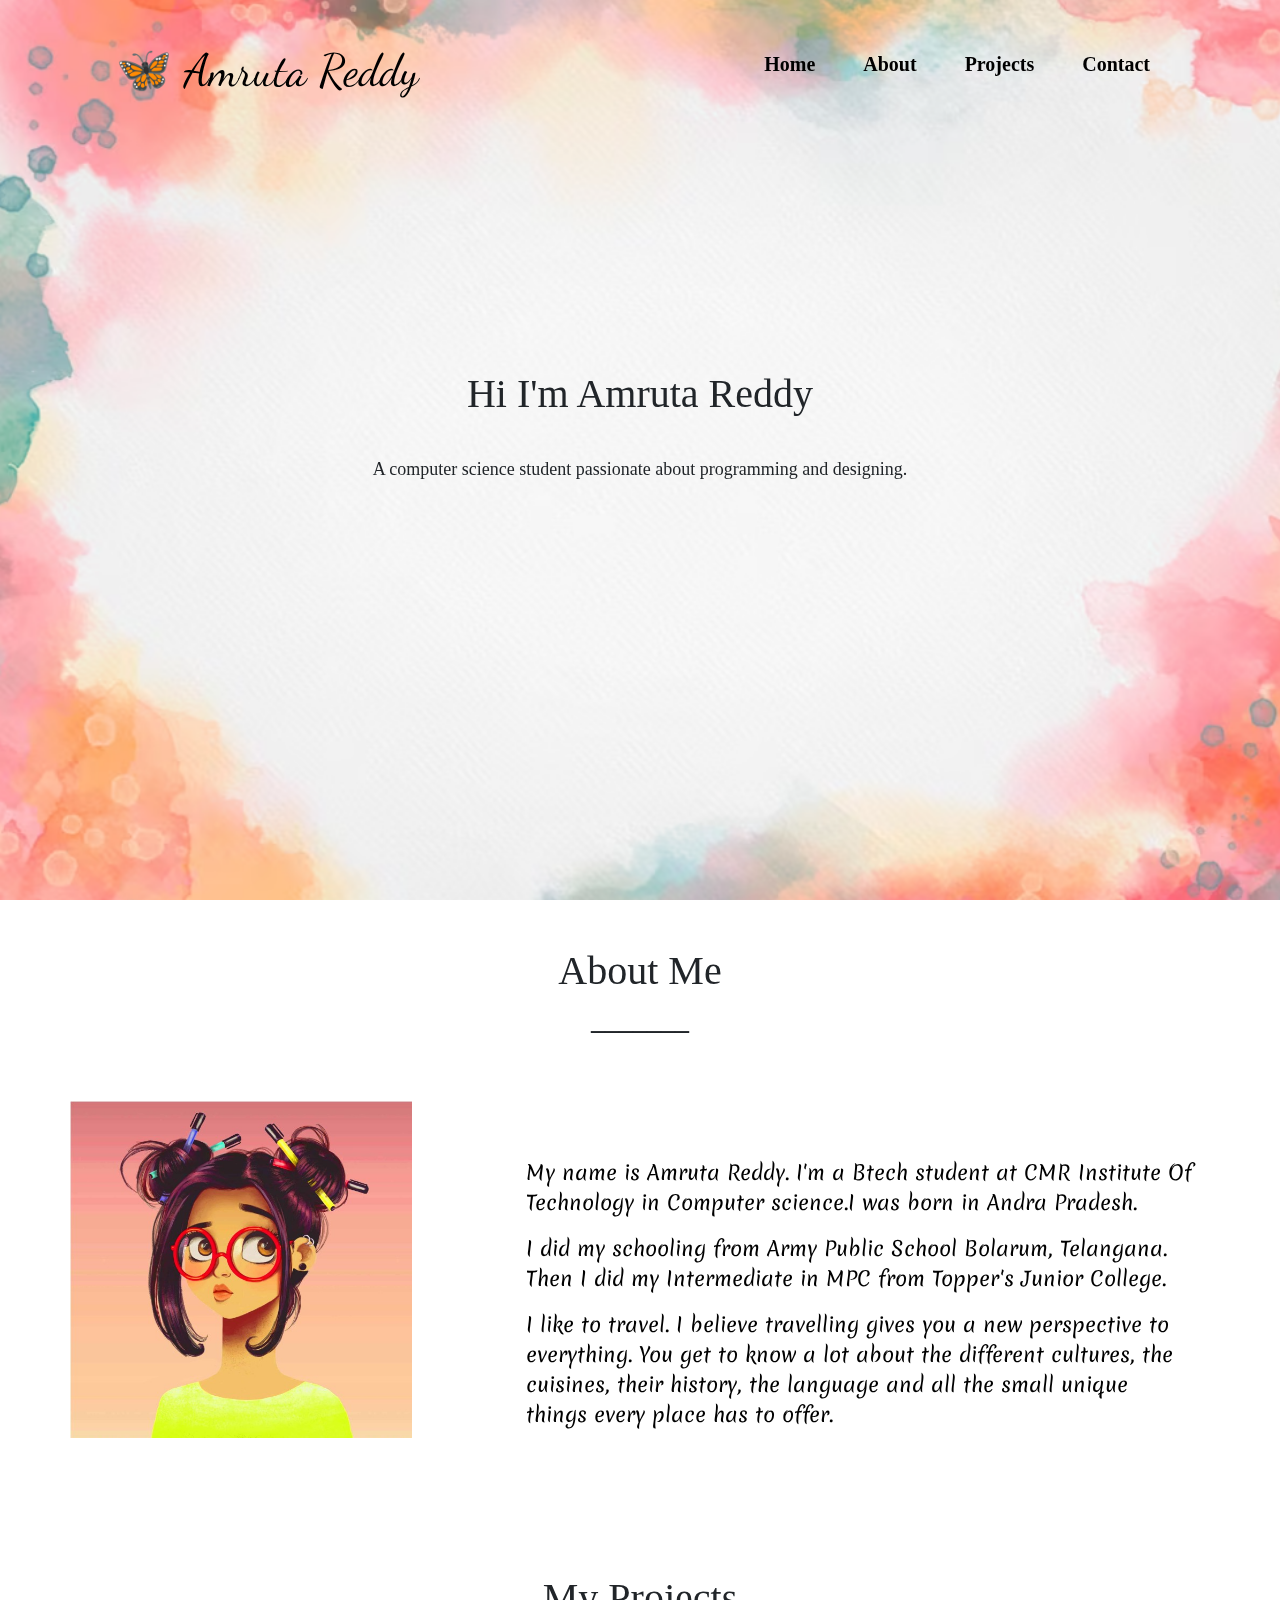
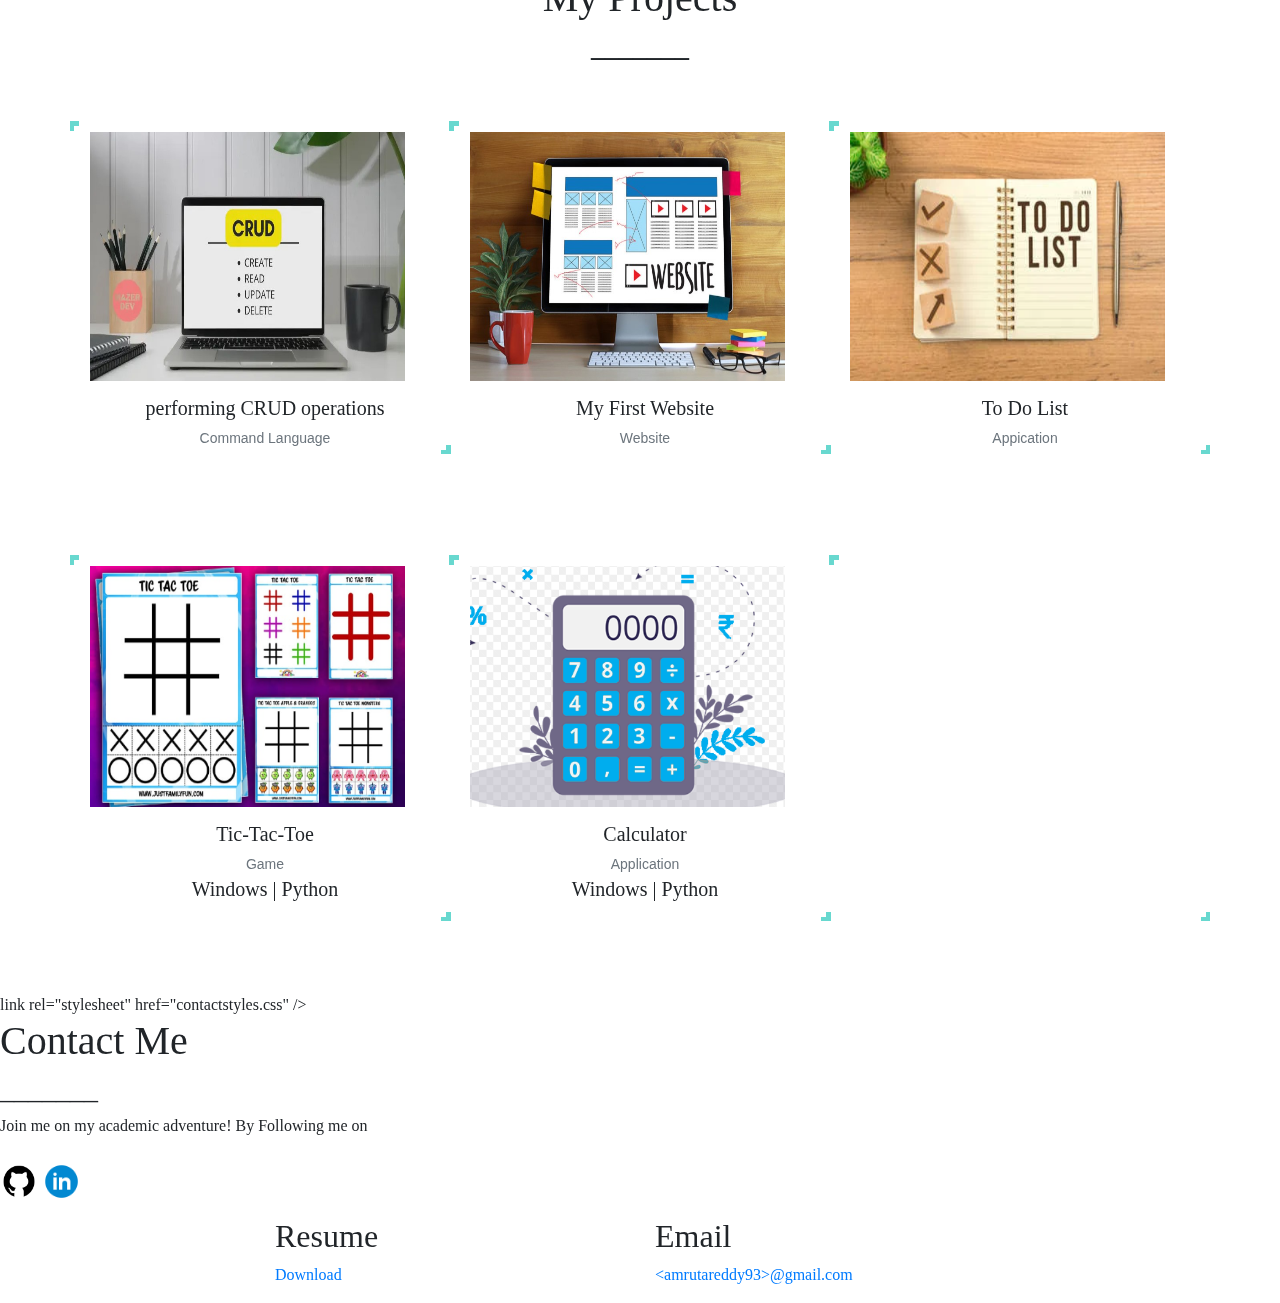
==== commit abbe852b: "Update index.html" ====
--- a/index.html
+++ b/index.html
@@ -8,9 +8,7 @@
     <title>&#129419;Personal Portfolio&#129419;</title>
     <link rel="stylesheet" href="styles.css" />
     
-    
-    
-    <
+
     <link rel="preconnect" href="https://fonts.googleapis.com">
     <link rel="preconnect" href="https://fonts.gstatic.com" crossorigin>
     <link href="https://fonts.googleapis.com/css2?family=Dancing+Script:wght@500&display=swap" rel="stylesheet">
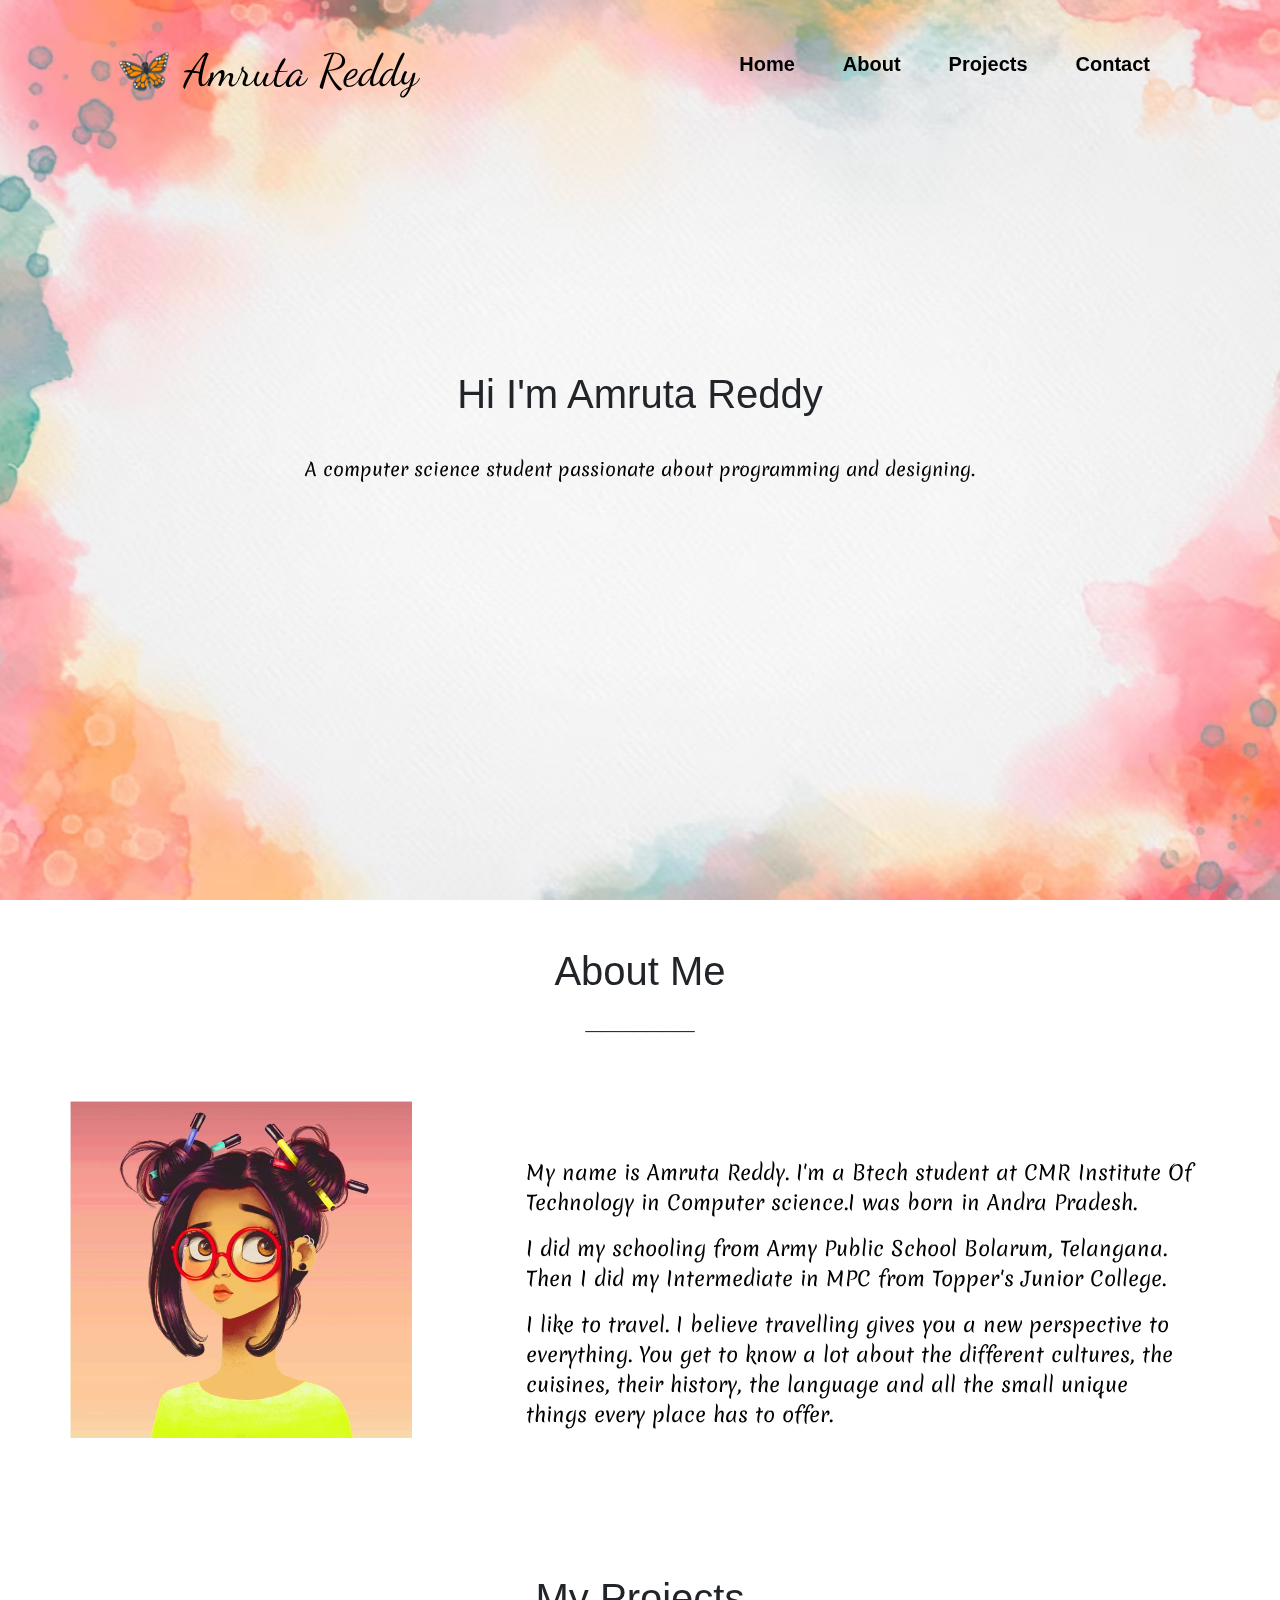
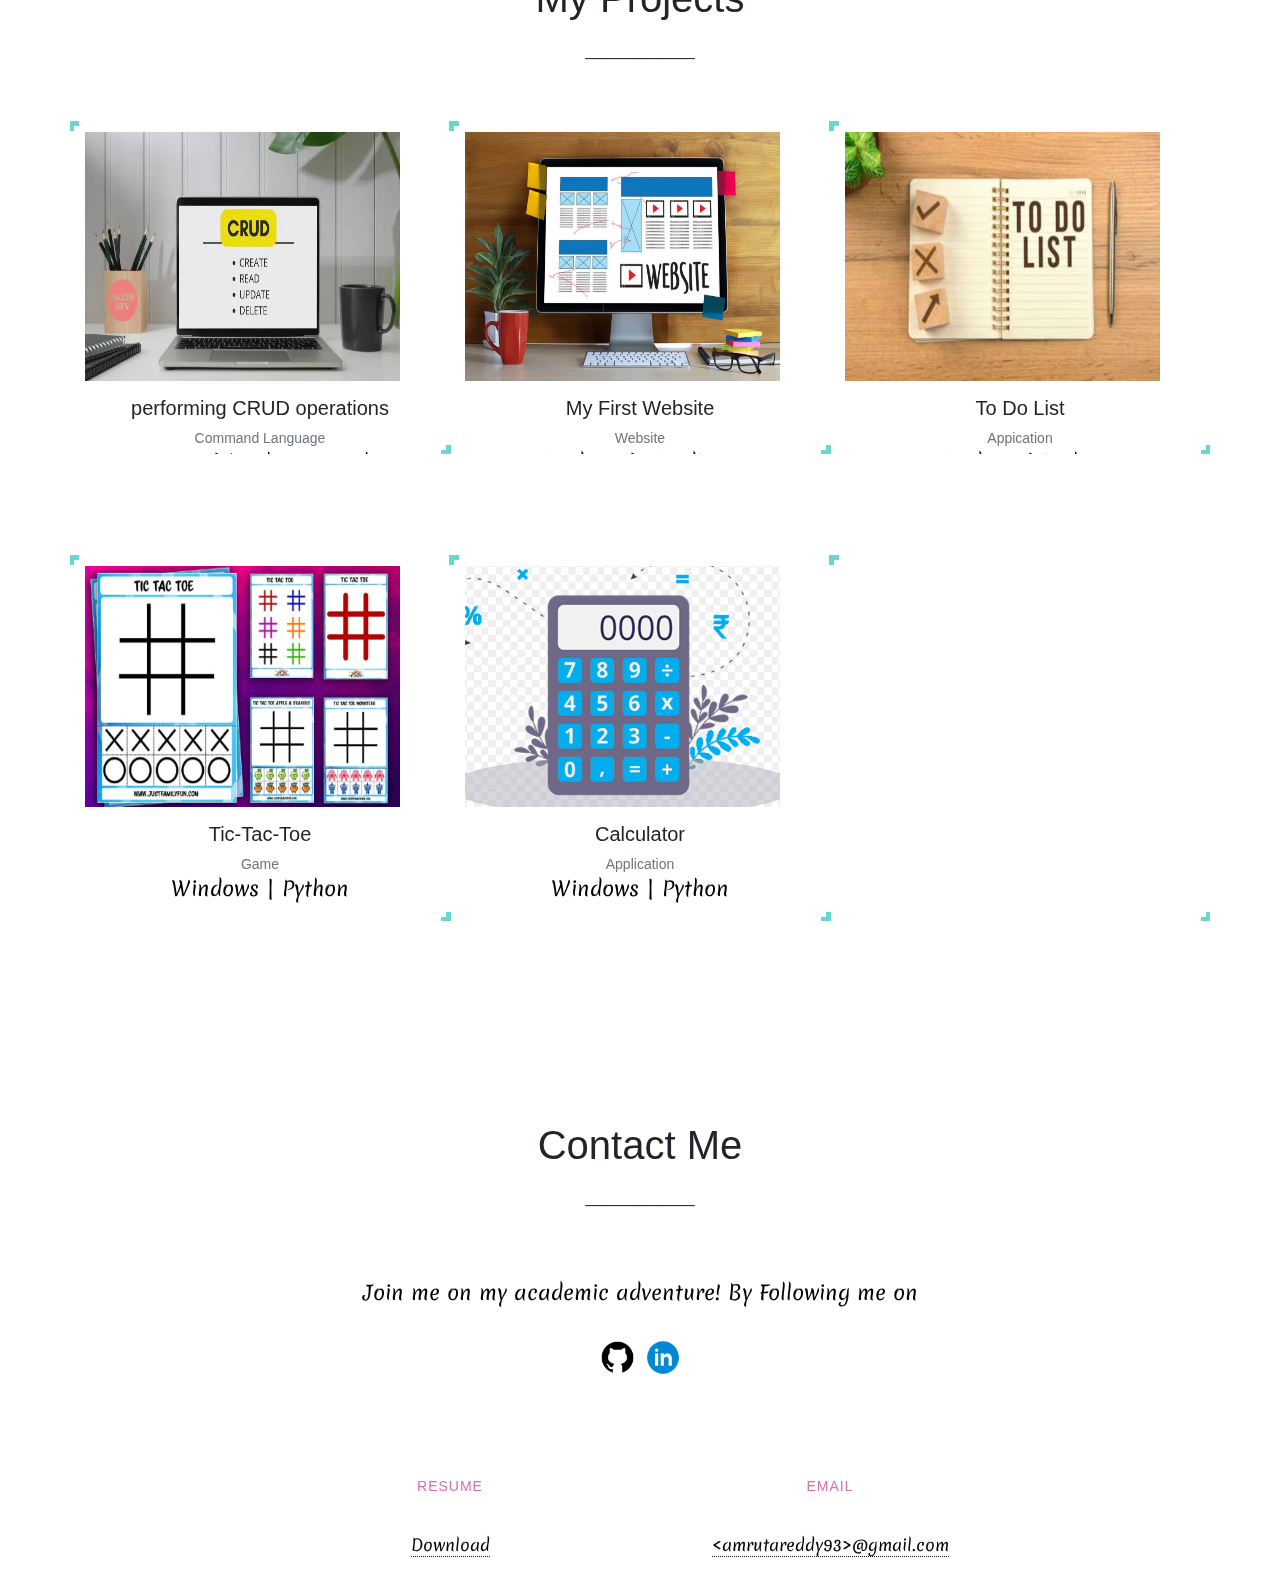
==== commit 7660bb85: "Update index.html" ====
--- a/index.html
+++ b/index.html
@@ -6,58 +6,7 @@
     <meta http-equiv="X-UA-Compatible" content="IE=edge" />
     <meta name="viewport" content="width=device-width, initial-scale=1.0" />
     <title>&#129419;Personal Portfolio&#129419;</title>
-    <link rel="stylesheet" href="styles.css" />
-    
-
-    <link rel="preconnect" href="https://fonts.googleapis.com">
-    <link rel="preconnect" href="https://fonts.gstatic.com" crossorigin>
-    <link href="https://fonts.googleapis.com/css2?family=Dancing+Script:wght@500&display=swap" rel="stylesheet">
-
-
-
-    <link rel="stylesheet" href="https://cdn.jsdelivr.net/npm/bootstrap@4.0.0/dist/css/bootstrap.min.css" integrity="sha384-Gn5384xqQ1aoWXA+058RXPxPg6fy4IWvTNh0E263XmFcJlSAwiGgFAW/dAiS6JXm" crossorigin="anonymous">
-    <script src="https://code.jquery.com/jquery-3.2.1.slim.min.js" integrity="sha384-KJ3o2DKtIkvYIK3UENzmM7KCkRr/rE9/Qpg6aAZGJwFDMVNA/GpGFF93hXpG5KkN" crossorigin="anonymous"></script>
-    <script src="https://cdn.jsdelivr.net/npm/popper.js@1.12.9/dist/umd/popper.min.js" integrity="sha384-ApNbgh9B+Y1QKtv3Rn7W3mgPxhU9K/ScQsAP7hUibX39j7fakFPskvXusvfa0b4Q" crossorigin="anonymous"></script>
-    <script src="https://cdn.jsdelivr.net/npm/bootstrap@4.0.0/dist/js/bootstrap.min.js" integrity="sha384-JZR6Spejh4U02d8jOt6vLEHfe/JQGiRRSQQxSfFWpi1MquVdAyjUar5+76PVCmYl" crossorigin="anonymous"></script>
-    <link rel="preconnect" href="https://fonts.googleapis.com">
-    <link rel="preconnect" href="https://fonts.gstatic.com" crossorigin>
-    <link href="https://fonts.googleapis.com/css2?family=Cormorant+Garamond:ital,wght@0,300;1,400&family=Dancing+Script:wght@500&family=Merienda:wght@300&display=swap" rel="stylesheet">
-
-<link rel="stylesheet" href="https://cdn.jsdelivr.net/npm/bootstrap@4.0.0/dist/css/bootstrap.min.css"
-        integrity="sha384-Gn5384xqQ1aoWXA+058RXPxPg6fy4IWvTNh0E263XmFcJlSAwiGgFAW/dAiS6JXm" crossorigin="anonymous">
-    <script src="https://code.jquery.com/jquery-3.2.1.slim.min.js"
-        integrity="sha384-KJ3o2DKtIkvYIK3UENzmM7KCkRr/rE9/Qpg6aAZGJwFDMVNA/GpGFF93hXpG5KkN"
-        crossorigin="anonymous"></script>
-    <script src="https://cdn.jsdelivr.net/npm/popper.js@1.12.9/dist/umd/popper.min.js"
-        integrity="sha384-ApNbgh9B+Y1QKtv3Rn7W3mgPxhU9K/ScQsAP7hUibX39j7fakFPskvXusvfa0b4Q"
-        crossorigin="anonymous"></script>
-    <script src="https://cdn.jsdelivr.net/npm/bootstrap@4.0.0/dist/js/bootstrap.min.js"
-        integrity="sha384-JZR6Spejh4U02d8jOt6vLEHfe/JQGiRRSQQxSfFWpi1MquVdAyjUar5+76PVCmYl"
-        crossorigin="anonymous"></script>
-    <link rel="preconnect" href="https://fonts.googleapis.com">
-    <link rel="preconnect" href="https://fonts.gstatic.com" crossorigin>
-    <link
-        href="https://fonts.googleapis.com/css2?family=Cormorant+Garamond:ital,wght@0,300;1,400&family=Dancing+Script:wght@500&family=Merienda:wght@300&display=swap"
-        rel="stylesheet">
-
-    <link rel="stylesheet" href="https://cdn.jsdelivr.net/npm/bootstrap@4.0.0/dist/css/bootstrap.min.css" integrity="sha384-Gn5384xqQ1aoWXA+058RXPxPg6fy4IWvTNh0E263XmFcJlSAwiGgFAW/dAiS6JXm" crossorigin="anonymous">
-    <script src="https://code.jquery.com/jquery-3.2.1.slim.min.js" integrity="sha384-KJ3o2DKtIkvYIK3UENzmM7KCkRr/rE9/Qpg6aAZGJwFDMVNA/GpGFF93hXpG5KkN" crossorigin="anonymous"></script>
-    <script src="https://cdn.jsdelivr.net/npm/popper.js@1.12.9/dist/umd/popper.min.js" integrity="sha384-ApNbgh9B+Y1QKtv3Rn7W3mgPxhU9K/ScQsAP7hUibX39j7fakFPskvXusvfa0b4Q" crossorigin="anonymous"></script>
-    <script src="https://cdn.jsdelivr.net/npm/bootstrap@4.0.0/dist/js/bootstrap.min.js" integrity="sha384-JZR6Spejh4U02d8jOt6vLEHfe/JQGiRRSQQxSfFWpi1MquVdAyjUar5+76PVCmYl" crossorigin="anonymous"></script>
-    <link rel="preconnect" href="https://fonts.googleapis.com">
-    <link rel="preconnect" href="https://fonts.gstatic.com" crossorigin>
-    <link href="https://fonts.googleapis.com/css2?family=Cormorant+Garamond:ital,wght@0,300;1,400&family=Dancing+Script:wght@500&family=Merienda:wght@300&display=swap" rel="stylesheet">
-    <link rel="stylesheet" href="https://cdn.jsdelivr.net/npm/bootstrap@4.0.0/dist/css/bootstrap.min.css" integrity="sha384-Gn5384xqQ1aoWXA+058RXPxPg6fy4IWvTNh0E263XmFcJlSAwiGgFAW/dAiS6JXm" crossorigin="anonymous">
-    <script src="https://code.jquery.com/jquery-3.2.1.slim.min.js" integrity="sha384-KJ3o2DKtIkvYIK3UENzmM7KCkRr/rE9/Qpg6aAZGJwFDMVNA/GpGFF93hXpG5KkN" crossorigin="anonymous"></script>
-    <script src="https://cdn.jsdelivr.net/npm/popper.js@1.12.9/dist/umd/popper.min.js" integrity="sha384-ApNbgh9B+Y1QKtv3Rn7W3mgPxhU9K/ScQsAP7hUibX39j7fakFPskvXusvfa0b4Q" crossorigin="anonymous"></script>
-    <script src="https://cdn.jsdelivr.net/npm/bootstrap@4.0.0/dist/js/bootstrap.min.js" integrity="sha384-JZR6Spejh4U02d8jOt6vLEHfe/JQGiRRSQQxSfFWpi1MquVdAyjUar5+76PVCmYl" crossorigin="anonymous"></script>
-    <link rel="preconnect" href="https://fonts.googleapis.com">
-    <link rel="preconnect" href="https://fonts.gstatic.com" crossorigin>
-    <link href="https://fonts.googleapis.com/css2?family=Cormorant+Garamond:ital,wght@0,300;1,400&family=Dancing+Script:wght@500&family=Merienda:wght@300&display=swap" rel="stylesheet">
-
-    
-    
-    
+    <link rel="stylesheet" href="styles.css" />    
     <script>
         // Smooth scrolling when clicking on navigation links
         document.querySelectorAll('a[href^="#"]').forEach(anchor => {
@@ -98,6 +47,9 @@
     </nav>
     <div class="section" id="section1">
         <link rel="stylesheet" href="homestyles.css" />
+        <link rel="preconnect" href="https://fonts.googleapis.com">
+    <link rel="preconnect" href="https://fonts.gstatic.com" crossorigin>
+    <link href="https://fonts.googleapis.com/css2?family=Dancing+Script:wght@500&display=swap" rel="stylesheet">
         <div class="main">
         <h1>Hi I'm Amruta Reddy</h1>
         <p>A computer science student passionate about programming and designing.</p>
@@ -105,6 +57,14 @@
     </div>
     <div class="section" id="section2">
         <link rel="stylesheet" href="aboutstyles.css" />
+        <link rel="stylesheet" href="https://cdn.jsdelivr.net/npm/bootstrap@4.0.0/dist/css/bootstrap.min.css" integrity="sha384-Gn5384xqQ1aoWXA+058RXPxPg6fy4IWvTNh0E263XmFcJlSAwiGgFAW/dAiS6JXm" crossorigin="anonymous">
+    <script src="https://code.jquery.com/jquery-3.2.1.slim.min.js" integrity="sha384-KJ3o2DKtIkvYIK3UENzmM7KCkRr/rE9/Qpg6aAZGJwFDMVNA/GpGFF93hXpG5KkN" crossorigin="anonymous"></script>
+    <script src="https://cdn.jsdelivr.net/npm/popper.js@1.12.9/dist/umd/popper.min.js" integrity="sha384-ApNbgh9B+Y1QKtv3Rn7W3mgPxhU9K/ScQsAP7hUibX39j7fakFPskvXusvfa0b4Q" crossorigin="anonymous"></script>
+    <script src="https://cdn.jsdelivr.net/npm/bootstrap@4.0.0/dist/js/bootstrap.min.js" integrity="sha384-JZR6Spejh4U02d8jOt6vLEHfe/JQGiRRSQQxSfFWpi1MquVdAyjUar5+76PVCmYl" crossorigin="anonymous"></script>
+    <link rel="preconnect" href="https://fonts.googleapis.com">
+    <link rel="preconnect" href="https://fonts.gstatic.com" crossorigin>
+    <link href="https://fonts.googleapis.com/css2?family=Cormorant+Garamond:ital,wght@0,300;1,400&family=Dancing+Script:wght@500&family=Merienda:wght@300&display=swap" rel="stylesheet">
+
     <div class="detail">
         <h1>About Me</h1>
         <h3>_______</h3>
@@ -127,6 +87,22 @@
 </div>
     <div class="section" id="section3">
         <link rel="stylesheet" href="projectstyles.css" />
+        <link rel="stylesheet" href="https://cdn.jsdelivr.net/npm/bootstrap@4.0.0/dist/css/bootstrap.min.css"
+        integrity="sha384-Gn5384xqQ1aoWXA+058RXPxPg6fy4IWvTNh0E263XmFcJlSAwiGgFAW/dAiS6JXm" crossorigin="anonymous">
+    <script src="https://code.jquery.com/jquery-3.2.1.slim.min.js"
+        integrity="sha384-KJ3o2DKtIkvYIK3UENzmM7KCkRr/rE9/Qpg6aAZGJwFDMVNA/GpGFF93hXpG5KkN"
+        crossorigin="anonymous"></script>
+    <script src="https://cdn.jsdelivr.net/npm/popper.js@1.12.9/dist/umd/popper.min.js"
+        integrity="sha384-ApNbgh9B+Y1QKtv3Rn7W3mgPxhU9K/ScQsAP7hUibX39j7fakFPskvXusvfa0b4Q"
+        crossorigin="anonymous"></script>
+    <script src="https://cdn.jsdelivr.net/npm/bootstrap@4.0.0/dist/js/bootstrap.min.js"
+        integrity="sha384-JZR6Spejh4U02d8jOt6vLEHfe/JQGiRRSQQxSfFWpi1MquVdAyjUar5+76PVCmYl"
+        crossorigin="anonymous"></script>
+    <link rel="preconnect" href="https://fonts.googleapis.com">
+    <link rel="preconnect" href="https://fonts.gstatic.com" crossorigin>
+    <link
+        href="https://fonts.googleapis.com/css2?family=Cormorant+Garamond:ital,wght@0,300;1,400&family=Dancing+Script:wght@500&family=Merienda:wght@300&display=swap"
+        rel="stylesheet">
     <div class="proj">
         <h1>My Projects</h1>
         <h3>_______</h3>
@@ -180,7 +156,22 @@
     <br>
 </div>
     <div class="section" id="section4">
-        link rel="stylesheet" href="contactstyles.css" />
+        <link rel="stylesheet" href="contactstyles.css" />
+        <link rel="stylesheet" href="https://cdn.jsdelivr.net/npm/bootstrap@4.0.0/dist/css/bootstrap.min.css" integrity="sha384-Gn5384xqQ1aoWXA+058RXPxPg6fy4IWvTNh0E263XmFcJlSAwiGgFAW/dAiS6JXm" crossorigin="anonymous">
+    <script src="https://code.jquery.com/jquery-3.2.1.slim.min.js" integrity="sha384-KJ3o2DKtIkvYIK3UENzmM7KCkRr/rE9/Qpg6aAZGJwFDMVNA/GpGFF93hXpG5KkN" crossorigin="anonymous"></script>
+    <script src="https://cdn.jsdelivr.net/npm/popper.js@1.12.9/dist/umd/popper.min.js" integrity="sha384-ApNbgh9B+Y1QKtv3Rn7W3mgPxhU9K/ScQsAP7hUibX39j7fakFPskvXusvfa0b4Q" crossorigin="anonymous"></script>
+    <script src="https://cdn.jsdelivr.net/npm/bootstrap@4.0.0/dist/js/bootstrap.min.js" integrity="sha384-JZR6Spejh4U02d8jOt6vLEHfe/JQGiRRSQQxSfFWpi1MquVdAyjUar5+76PVCmYl" crossorigin="anonymous"></script>
+    <link rel="preconnect" href="https://fonts.googleapis.com">
+    <link rel="preconnect" href="https://fonts.gstatic.com" crossorigin>
+    <link href="https://fonts.googleapis.com/css2?family=Cormorant+Garamond:ital,wght@0,300;1,400&family=Dancing+Script:wght@500&family=Merienda:wght@300&display=swap" rel="stylesheet">
+    <link rel="stylesheet" href="https://cdn.jsdelivr.net/npm/bootstrap@4.0.0/dist/css/bootstrap.min.css" integrity="sha384-Gn5384xqQ1aoWXA+058RXPxPg6fy4IWvTNh0E263XmFcJlSAwiGgFAW/dAiS6JXm" crossorigin="anonymous">
+    <script src="https://code.jquery.com/jquery-3.2.1.slim.min.js" integrity="sha384-KJ3o2DKtIkvYIK3UENzmM7KCkRr/rE9/Qpg6aAZGJwFDMVNA/GpGFF93hXpG5KkN" crossorigin="anonymous"></script>
+    <script src="https://cdn.jsdelivr.net/npm/popper.js@1.12.9/dist/umd/popper.min.js" integrity="sha384-ApNbgh9B+Y1QKtv3Rn7W3mgPxhU9K/ScQsAP7hUibX39j7fakFPskvXusvfa0b4Q" crossorigin="anonymous"></script>
+    <script src="https://cdn.jsdelivr.net/npm/bootstrap@4.0.0/dist/js/bootstrap.min.js" integrity="sha384-JZR6Spejh4U02d8jOt6vLEHfe/JQGiRRSQQxSfFWpi1MquVdAyjUar5+76PVCmYl" crossorigin="anonymous"></script>
+    <link rel="preconnect" href="https://fonts.googleapis.com">
+    <link rel="preconnect" href="https://fonts.gstatic.com" crossorigin>
+    <link href="https://fonts.googleapis.com/css2?family=Cormorant+Garamond:ital,wght@0,300;1,400&family=Dancing+Script:wght@500&family=Merienda:wght@300&display=swap" rel="stylesheet">
+
     <div class="con">
         <h1>Contact Me</h1>
         <h3>_______</h3>
--- a/contactstyles.css
+++ b/contactstyles.css
@@ -0,0 +1,55 @@
+body{
+    padding-top: 30px;
+}
+.con h1{
+    text-align: center;
+    padding-top: 10%;
+}
+.con h3{
+    text-align: center;
+    font-weight: bold;
+}
+.con p{
+    text-align: center;
+    padding-top: 60px;
+    padding-bottom: 50px;
+    font-size: 20px;
+}
+
+.light-box {
+    padding: 20px 20px 20px 20px ;
+}
+p {
+    margin: 0 0 10px;
+    font-family: 'Cormorant Garamond', serif;
+    font-family: 'Dancing Script', cursive;
+    font-family: 'Merienda', cursive;
+    color: black;
+}
+.contact-details h2 span {
+    display: block;
+    color: #d870a9;
+    text-transform: uppercase;
+    letter-spacing: 1px;
+    font-size: 14px;
+    margin-top: 15px;
+    padding-bottom: 10%;
+}
+.only {
+    color: #000000fb;
+    border-bottom: 1px dotted #141413;
+}
+@media (min-width: 1200px)
+.col-lg-4 {
+    width: 100%;
+}
+.col-lg-4{
+    text-align: center;
+   
+}
+.contact-details .col-lg-4 .box-hover:hover{
+    background-color: #95ebdc;
+}
+.container {
+  overflow: auto;
+}
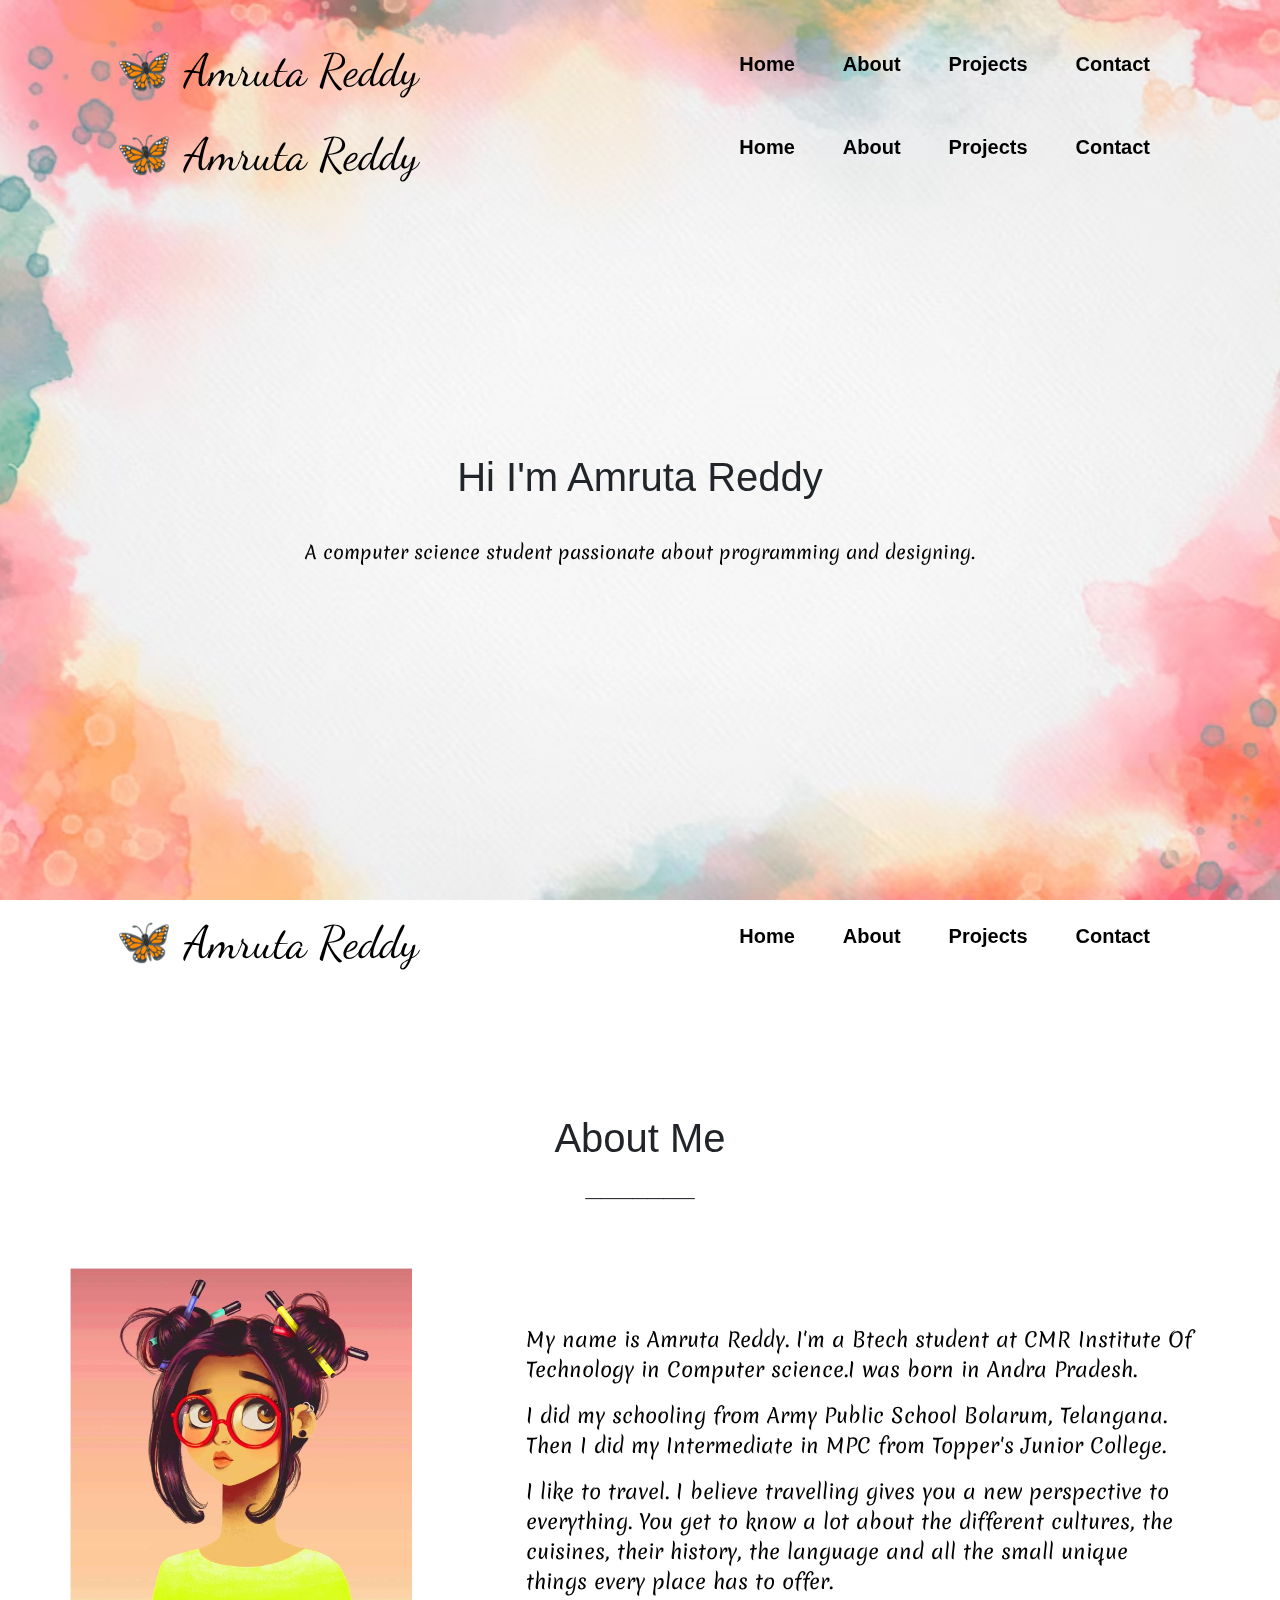
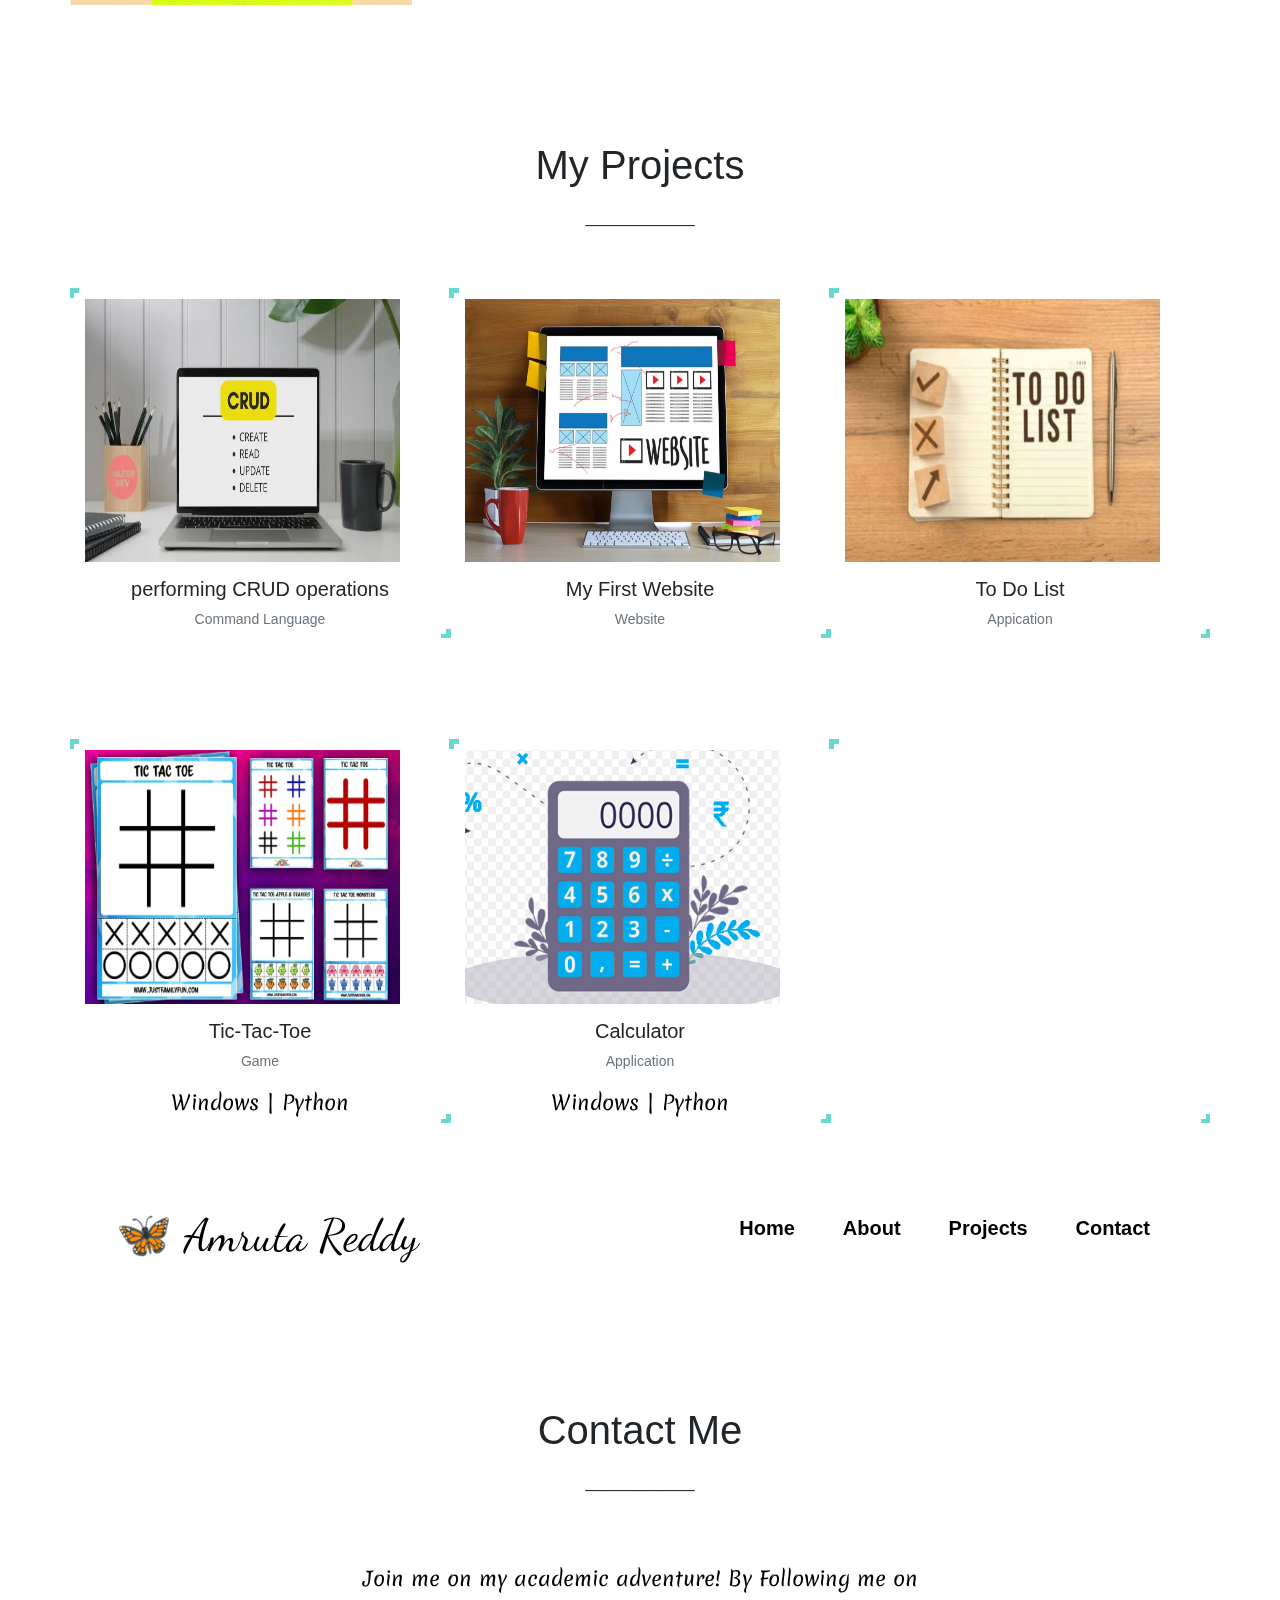
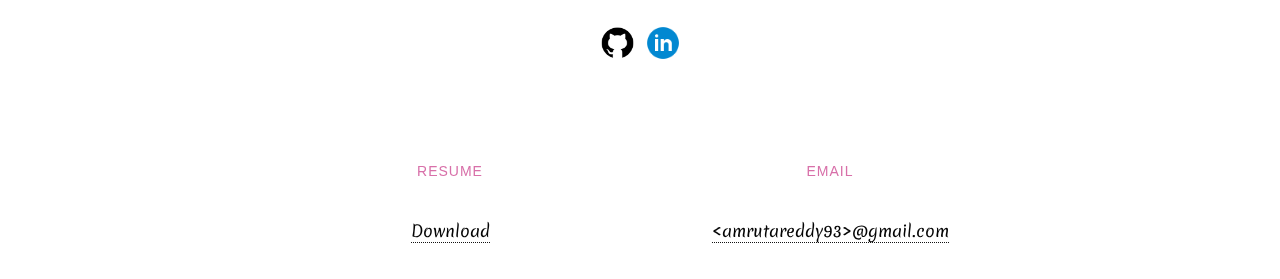
==== commit 2dbc184a: "Update index.html" ====
--- a/index.html
+++ b/index.html
@@ -50,6 +50,27 @@
         <link rel="preconnect" href="https://fonts.googleapis.com">
     <link rel="preconnect" href="https://fonts.gstatic.com" crossorigin>
     <link href="https://fonts.googleapis.com/css2?family=Dancing+Script:wght@500&display=swap" rel="stylesheet">
+         <nav class="navbar">
+        <!-- LOGO -->
+        <div class="logo">&#129419; Amruta Reddy</div>
+
+        <!-- NAVIGATION MENU -->
+        <ul class="nav-links">
+
+            <!-- USING CHECKBOX HACK -->
+            <input type="checkbox" id="checkbox_toggle" />
+            <label for="checkbox_toggle" class="hamburger">&#9776;</label>
+
+            <!-- NAVIGATION MENUS -->
+            <div class="menu">
+
+                <li><a href="#section1">Home</a></li>
+                <li><a href="#section2">About</a></li>
+                <li><a href="#section3">Projects</a></li>
+                <li><a href="#section4">Contact</a></li>
+            </div>
+        </ul>
+    </nav>
         <div class="main">
         <h1>Hi I'm Amruta Reddy</h1>
         <p>A computer science student passionate about programming and designing.</p>
@@ -64,6 +85,27 @@
     <link rel="preconnect" href="https://fonts.googleapis.com">
     <link rel="preconnect" href="https://fonts.gstatic.com" crossorigin>
     <link href="https://fonts.googleapis.com/css2?family=Cormorant+Garamond:ital,wght@0,300;1,400&family=Dancing+Script:wght@500&family=Merienda:wght@300&display=swap" rel="stylesheet">
+         <nav class="navbar">
+        <!-- LOGO -->
+        <div class="logo">&#129419; Amruta Reddy</div>
+
+        <!-- NAVIGATION MENU -->
+        <ul class="nav-links">
+
+            <!-- USING CHECKBOX HACK -->
+            <input type="checkbox" id="checkbox_toggle" />
+            <label for="checkbox_toggle" class="hamburger">&#9776;</label>
+
+            <!-- NAVIGATION MENUS -->
+            <div class="menu">
+
+                <li><a href="#section1">Home</a></li>
+                <li><a href="#section2">About</a></li>
+                <li><a href="#section3">Projects</a></li>
+                <li><a href="#section4">Contact</a></li>
+            </div>
+        </ul>
+    </nav>
 
     <div class="detail">
         <h1>About Me</h1>
@@ -171,7 +213,27 @@
     <link rel="preconnect" href="https://fonts.googleapis.com">
     <link rel="preconnect" href="https://fonts.gstatic.com" crossorigin>
     <link href="https://fonts.googleapis.com/css2?family=Cormorant+Garamond:ital,wght@0,300;1,400&family=Dancing+Script:wght@500&family=Merienda:wght@300&display=swap" rel="stylesheet">
-
+ <nav class="navbar">
+        <!-- LOGO -->
+        <div class="logo">&#129419; Amruta Reddy</div>
+
+        <!-- NAVIGATION MENU -->
+        <ul class="nav-links">
+
+            <!-- USING CHECKBOX HACK -->
+            <input type="checkbox" id="checkbox_toggle" />
+            <label for="checkbox_toggle" class="hamburger">&#9776;</label>
+
+            <!-- NAVIGATION MENUS -->
+            <div class="menu">
+
+                <li><a href="#section1">Home</a></li>
+                <li><a href="#section2">About</a></li>
+                <li><a href="#section3">Projects</a></li>
+                <li><a href="#section4">Contact</a></li>
+            </div>
+        </ul>
+    </nav>
     <div class="con">
         <h1>Contact Me</h1>
         <h3>_______</h3>
--- a/projectstyles.css
+++ b/projectstyles.css
@@ -24,8 +24,8 @@
     color: #444;
 }
 .des{
-    margin-top: -5%;
     text-align: center;
+
 }
 
 .col-sm{
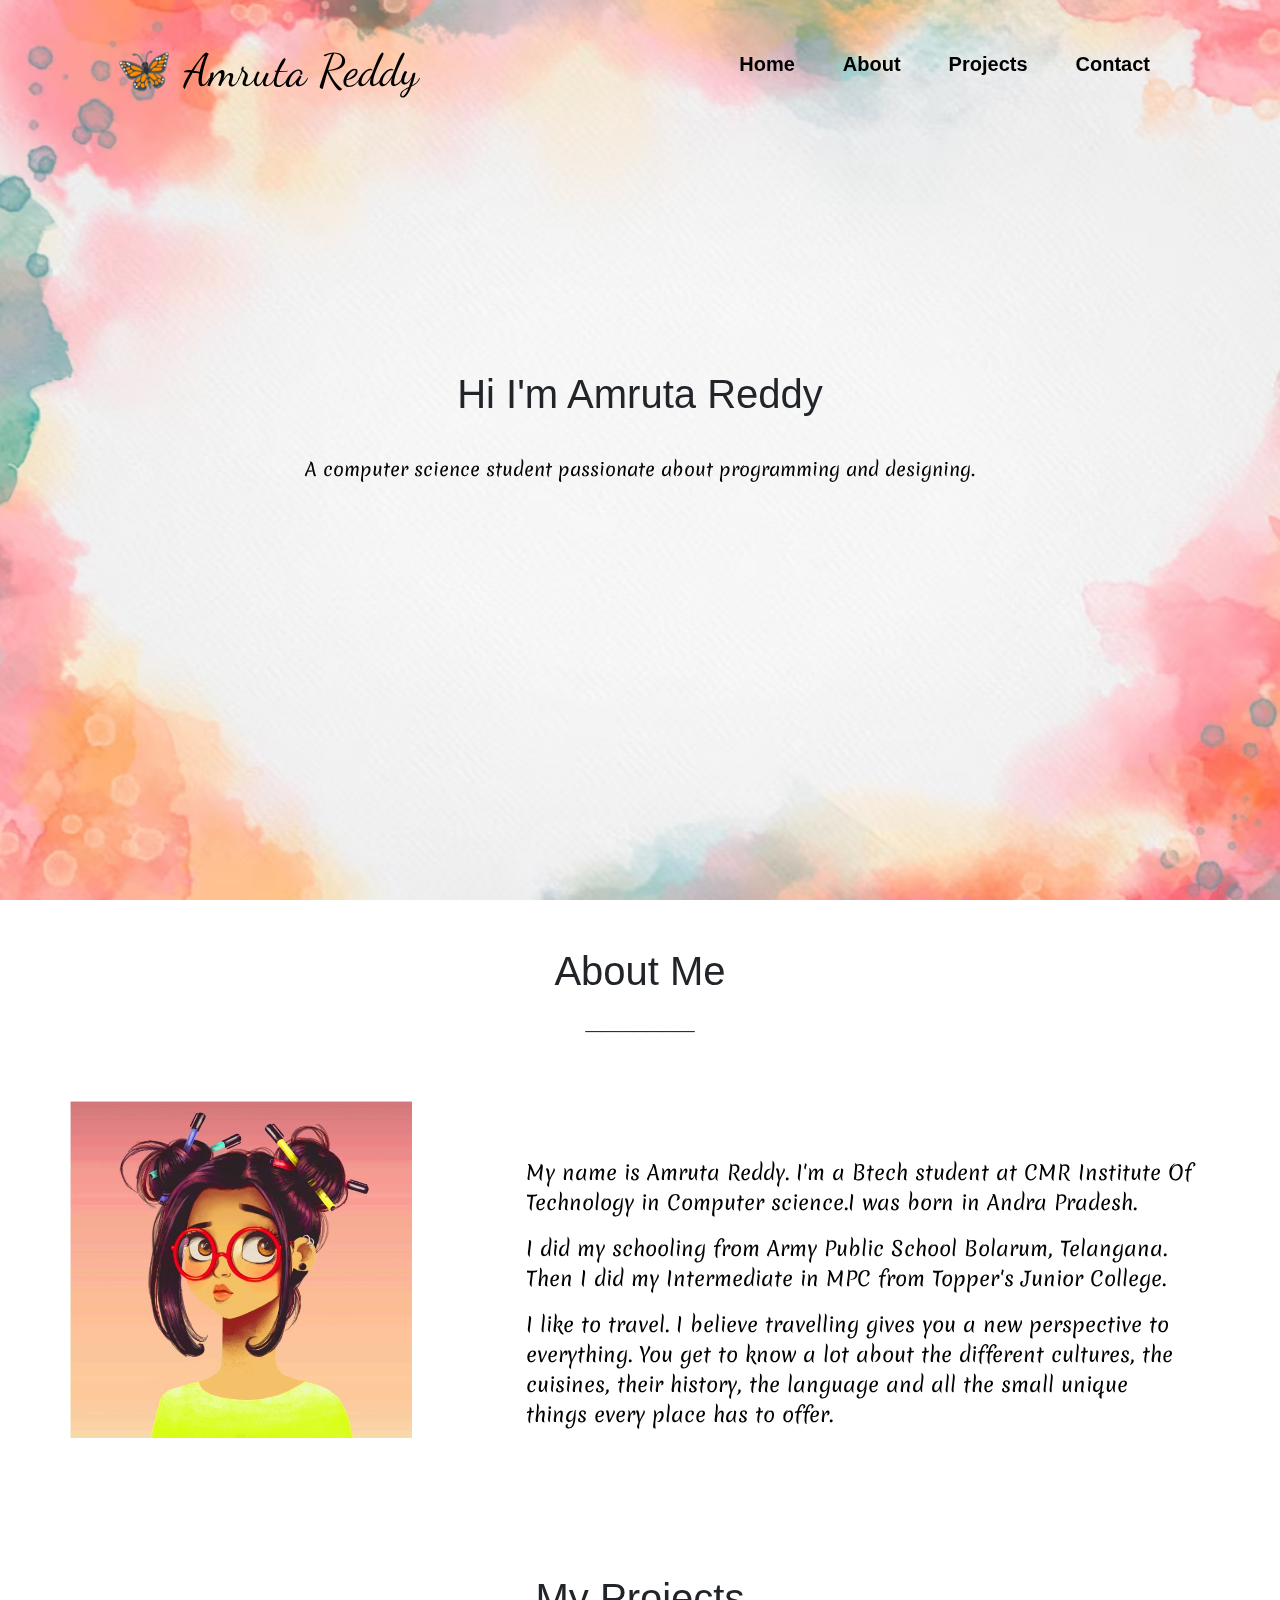
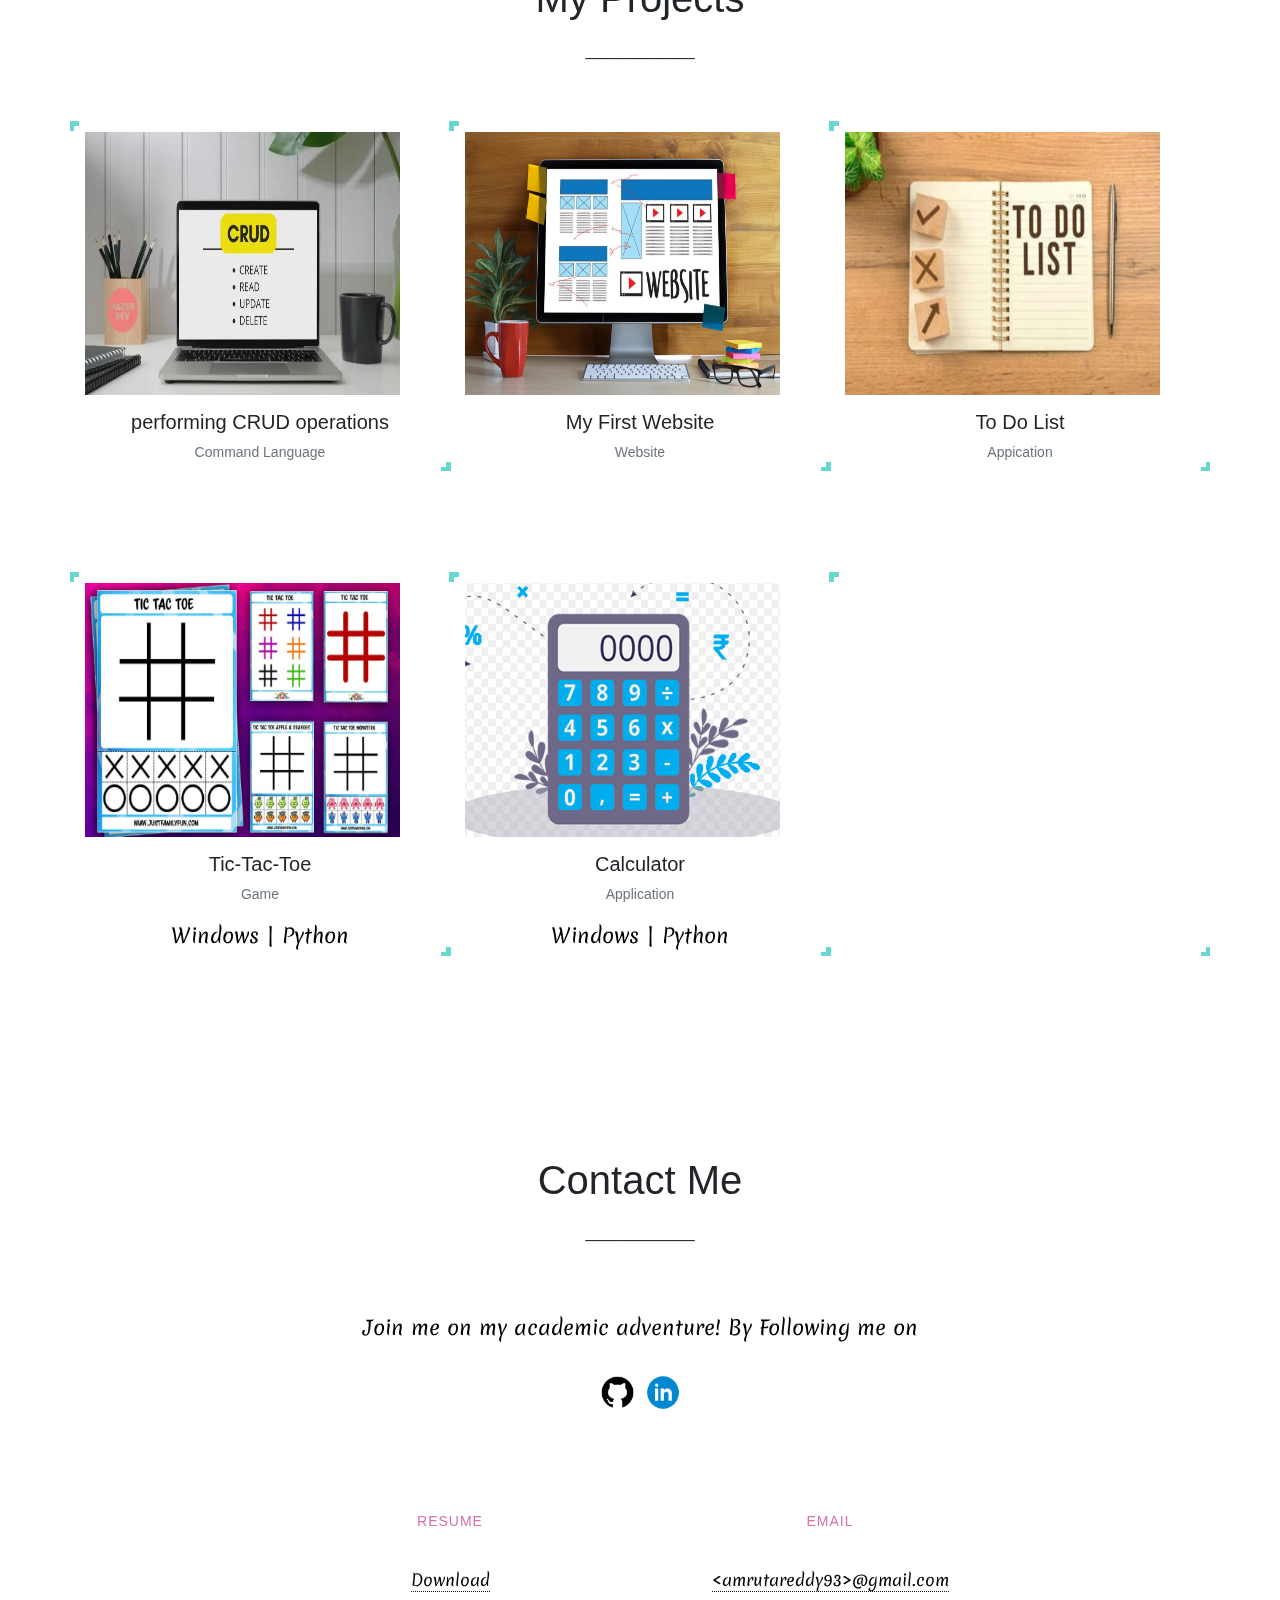
==== commit b61acd78: "Update index.html" ====
--- a/index.html
+++ b/index.html
@@ -7,6 +7,10 @@
     <meta name="viewport" content="width=device-width, initial-scale=1.0" />
     <title>&#129419;Personal Portfolio&#129419;</title>
     <link rel="stylesheet" href="styles.css" />    
+    <link rel="stylesheet" href="homestyles.css" /> 
+    <link rel="stylesheet" href="aboutstyles.css" /> 
+    <link rel="stylesheet" href="projectstyles.css" /> 
+    <link rel="stylesheet" href="contactstyles.css" /> 
     <script>
         // Smooth scrolling when clicking on navigation links
         document.querySelectorAll('a[href^="#"]').forEach(anchor => {
@@ -46,66 +50,13 @@
         </ul>
     </nav>
     <div class="section" id="section1">
-        <link rel="stylesheet" href="homestyles.css" />
-        <link rel="preconnect" href="https://fonts.googleapis.com">
-    <link rel="preconnect" href="https://fonts.gstatic.com" crossorigin>
-    <link href="https://fonts.googleapis.com/css2?family=Dancing+Script:wght@500&display=swap" rel="stylesheet">
-         <nav class="navbar">
-        <!-- LOGO -->
-        <div class="logo">&#129419; Amruta Reddy</div>
-
-        <!-- NAVIGATION MENU -->
-        <ul class="nav-links">
-
-            <!-- USING CHECKBOX HACK -->
-            <input type="checkbox" id="checkbox_toggle" />
-            <label for="checkbox_toggle" class="hamburger">&#9776;</label>
-
-            <!-- NAVIGATION MENUS -->
-            <div class="menu">
-
-                <li><a href="#section1">Home</a></li>
-                <li><a href="#section2">About</a></li>
-                <li><a href="#section3">Projects</a></li>
-                <li><a href="#section4">Contact</a></li>
-            </div>
-        </ul>
-    </nav>
+        
         <div class="main">
         <h1>Hi I'm Amruta Reddy</h1>
         <p>A computer science student passionate about programming and designing.</p>
     </div>
     </div>
     <div class="section" id="section2">
-        <link rel="stylesheet" href="aboutstyles.css" />
-        <link rel="stylesheet" href="https://cdn.jsdelivr.net/npm/bootstrap@4.0.0/dist/css/bootstrap.min.css" integrity="sha384-Gn5384xqQ1aoWXA+058RXPxPg6fy4IWvTNh0E263XmFcJlSAwiGgFAW/dAiS6JXm" crossorigin="anonymous">
-    <script src="https://code.jquery.com/jquery-3.2.1.slim.min.js" integrity="sha384-KJ3o2DKtIkvYIK3UENzmM7KCkRr/rE9/Qpg6aAZGJwFDMVNA/GpGFF93hXpG5KkN" crossorigin="anonymous"></script>
-    <script src="https://cdn.jsdelivr.net/npm/popper.js@1.12.9/dist/umd/popper.min.js" integrity="sha384-ApNbgh9B+Y1QKtv3Rn7W3mgPxhU9K/ScQsAP7hUibX39j7fakFPskvXusvfa0b4Q" crossorigin="anonymous"></script>
-    <script src="https://cdn.jsdelivr.net/npm/bootstrap@4.0.0/dist/js/bootstrap.min.js" integrity="sha384-JZR6Spejh4U02d8jOt6vLEHfe/JQGiRRSQQxSfFWpi1MquVdAyjUar5+76PVCmYl" crossorigin="anonymous"></script>
-    <link rel="preconnect" href="https://fonts.googleapis.com">
-    <link rel="preconnect" href="https://fonts.gstatic.com" crossorigin>
-    <link href="https://fonts.googleapis.com/css2?family=Cormorant+Garamond:ital,wght@0,300;1,400&family=Dancing+Script:wght@500&family=Merienda:wght@300&display=swap" rel="stylesheet">
-         <nav class="navbar">
-        <!-- LOGO -->
-        <div class="logo">&#129419; Amruta Reddy</div>
-
-        <!-- NAVIGATION MENU -->
-        <ul class="nav-links">
-
-            <!-- USING CHECKBOX HACK -->
-            <input type="checkbox" id="checkbox_toggle" />
-            <label for="checkbox_toggle" class="hamburger">&#9776;</label>
-
-            <!-- NAVIGATION MENUS -->
-            <div class="menu">
-
-                <li><a href="#section1">Home</a></li>
-                <li><a href="#section2">About</a></li>
-                <li><a href="#section3">Projects</a></li>
-                <li><a href="#section4">Contact</a></li>
-            </div>
-        </ul>
-    </nav>
 
     <div class="detail">
         <h1>About Me</h1>
@@ -198,42 +149,7 @@
     <br>
 </div>
     <div class="section" id="section4">
-        <link rel="stylesheet" href="contactstyles.css" />
-        <link rel="stylesheet" href="https://cdn.jsdelivr.net/npm/bootstrap@4.0.0/dist/css/bootstrap.min.css" integrity="sha384-Gn5384xqQ1aoWXA+058RXPxPg6fy4IWvTNh0E263XmFcJlSAwiGgFAW/dAiS6JXm" crossorigin="anonymous">
-    <script src="https://code.jquery.com/jquery-3.2.1.slim.min.js" integrity="sha384-KJ3o2DKtIkvYIK3UENzmM7KCkRr/rE9/Qpg6aAZGJwFDMVNA/GpGFF93hXpG5KkN" crossorigin="anonymous"></script>
-    <script src="https://cdn.jsdelivr.net/npm/popper.js@1.12.9/dist/umd/popper.min.js" integrity="sha384-ApNbgh9B+Y1QKtv3Rn7W3mgPxhU9K/ScQsAP7hUibX39j7fakFPskvXusvfa0b4Q" crossorigin="anonymous"></script>
-    <script src="https://cdn.jsdelivr.net/npm/bootstrap@4.0.0/dist/js/bootstrap.min.js" integrity="sha384-JZR6Spejh4U02d8jOt6vLEHfe/JQGiRRSQQxSfFWpi1MquVdAyjUar5+76PVCmYl" crossorigin="anonymous"></script>
-    <link rel="preconnect" href="https://fonts.googleapis.com">
-    <link rel="preconnect" href="https://fonts.gstatic.com" crossorigin>
-    <link href="https://fonts.googleapis.com/css2?family=Cormorant+Garamond:ital,wght@0,300;1,400&family=Dancing+Script:wght@500&family=Merienda:wght@300&display=swap" rel="stylesheet">
-    <link rel="stylesheet" href="https://cdn.jsdelivr.net/npm/bootstrap@4.0.0/dist/css/bootstrap.min.css" integrity="sha384-Gn5384xqQ1aoWXA+058RXPxPg6fy4IWvTNh0E263XmFcJlSAwiGgFAW/dAiS6JXm" crossorigin="anonymous">
-    <script src="https://code.jquery.com/jquery-3.2.1.slim.min.js" integrity="sha384-KJ3o2DKtIkvYIK3UENzmM7KCkRr/rE9/Qpg6aAZGJwFDMVNA/GpGFF93hXpG5KkN" crossorigin="anonymous"></script>
-    <script src="https://cdn.jsdelivr.net/npm/popper.js@1.12.9/dist/umd/popper.min.js" integrity="sha384-ApNbgh9B+Y1QKtv3Rn7W3mgPxhU9K/ScQsAP7hUibX39j7fakFPskvXusvfa0b4Q" crossorigin="anonymous"></script>
-    <script src="https://cdn.jsdelivr.net/npm/bootstrap@4.0.0/dist/js/bootstrap.min.js" integrity="sha384-JZR6Spejh4U02d8jOt6vLEHfe/JQGiRRSQQxSfFWpi1MquVdAyjUar5+76PVCmYl" crossorigin="anonymous"></script>
-    <link rel="preconnect" href="https://fonts.googleapis.com">
-    <link rel="preconnect" href="https://fonts.gstatic.com" crossorigin>
-    <link href="https://fonts.googleapis.com/css2?family=Cormorant+Garamond:ital,wght@0,300;1,400&family=Dancing+Script:wght@500&family=Merienda:wght@300&display=swap" rel="stylesheet">
- <nav class="navbar">
-        <!-- LOGO -->
-        <div class="logo">&#129419; Amruta Reddy</div>
-
-        <!-- NAVIGATION MENU -->
-        <ul class="nav-links">
-
-            <!-- USING CHECKBOX HACK -->
-            <input type="checkbox" id="checkbox_toggle" />
-            <label for="checkbox_toggle" class="hamburger">&#9776;</label>
-
-            <!-- NAVIGATION MENUS -->
-            <div class="menu">
-
-                <li><a href="#section1">Home</a></li>
-                <li><a href="#section2">About</a></li>
-                <li><a href="#section3">Projects</a></li>
-                <li><a href="#section4">Contact</a></li>
-            </div>
-        </ul>
-    </nav>
+        
     <div class="con">
         <h1>Contact Me</h1>
         <h3>_______</h3>
